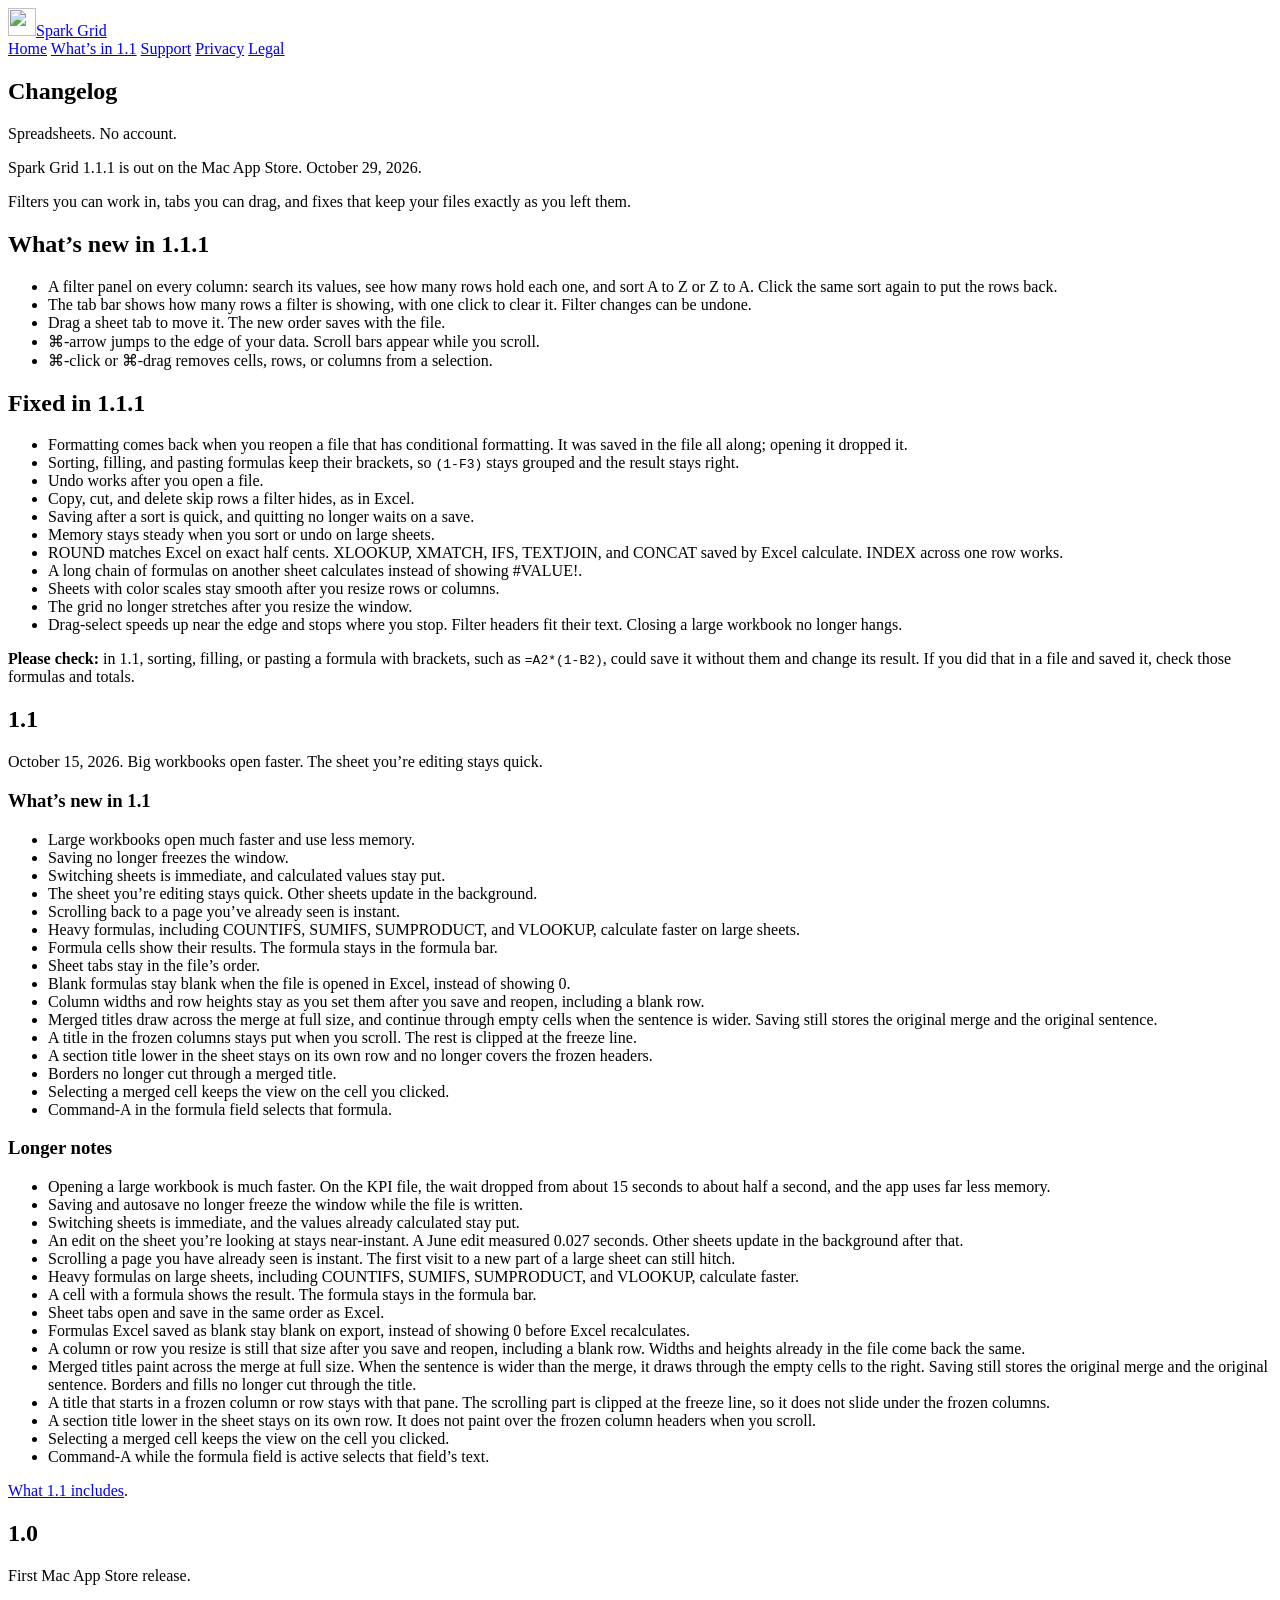
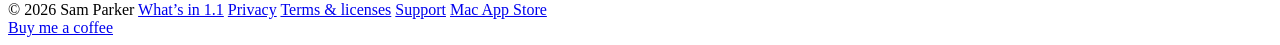
==== web/changelog/index.html @ bb3ff048 "Spark Grid source The app's source as of main at 388d6db in the earlier private repository (1.1.1 on" ====
<!DOCTYPE html>
<html lang="en">
<head>
  <meta charset="utf-8" />
  <meta name="viewport" content="width=device-width, initial-scale=1" />
  <title>Spark Grid changelog — 1.1.1 is out</title>
  <meta name="description" content="Spark Grid 1.1.1 is out on the Mac App Store. Spreadsheets. No account. Filters you can work in, tabs you can drag, and fixes that keep your files as you left them." />
  <link rel="canonical" href="https://sparkgridapp.com/changelog" />
  <meta property="og:title" content="Spark Grid changelog — 1.1.1 is out" />
  <meta property="og:description" content="Spark Grid 1.1.1 is out on the Mac App Store. Spreadsheets. No account. Filters you can work in, tabs you can drag, and fixes that keep your files as you left them." />
  <meta property="og:type" content="website" />
  <meta property="og:site_name" content="Spark Grid" />
  <meta property="og:locale" content="en_US" />
  <meta property="og:url" content="https://sparkgridapp.com/changelog" />
  <meta property="og:image" content="https://sparkgridapp.com/images/og.jpg" />
  <meta property="og:image:type" content="image/jpeg" />
  <meta property="og:image:width" content="1200" />
  <meta property="og:image:height" content="630" />
  <meta property="og:image:alt" content="Spark Grid on the Mac, showing a pipeline workbook." />
  <meta name="twitter:card" content="summary_large_image" />
  <meta name="twitter:title" content="Spark Grid changelog — 1.1.1 is out" />
  <meta name="twitter:description" content="Spark Grid 1.1.1 is out on the Mac App Store. Spreadsheets. No account. Filters you can work in, tabs you can drag, and fixes that keep your files as you left them." />
  <meta name="twitter:image" content="https://sparkgridapp.com/images/og.jpg" />
  <meta name="twitter:image:alt" content="Spark Grid on the Mac, showing a pipeline workbook." />
  <link rel="icon" type="image/png" href="/favicon.png" />
  <link rel="apple-touch-icon" href="/images/apple-touch-icon.png" />
  <link rel="preconnect" href="https://fonts.googleapis.com" />
  <link rel="preconnect" href="https://fonts.gstatic.com" crossorigin />
  <link href="https://fonts.googleapis.com/css2?family=Bricolage+Grotesque:opsz,wght@12..96,500;12..96,700&family=Figtree:wght@400;500;600&display=swap" rel="stylesheet" />
  <link rel="stylesheet" href="/styles.css" />
</head>
<body>
  <div class="atmosphere" aria-hidden="true"><div class="grid-plane"></div></div>
  <header class="top">
    <a class="mark" href="/"><img src="/images/logo.png" width="28" height="28" alt="" /><span>Spark Grid</span></a>
    <nav>
      <a href="/">Home</a>
      <a href="/launch">What’s in 1.1</a>
      <a href="/support">Support</a>
      <a href="/privacy">Privacy</a>
      <a href="/legal">Legal</a>
    </nav>
  </header>
  <article class="page">
    <h1>Changelog</h1>
    <p class="pitch">Spreadsheets. No account.</p>
    <p>Spark Grid 1.1.1 is out on the Mac App Store. October 29, 2026.</p>
    <p>Filters you can work in, tabs you can drag, and fixes that keep your files exactly as you left them.</p>

    <h2>What’s new in 1.1.1</h2>
    <ul>
      <li>A filter panel on every column: search its values, see how many rows hold each one, and sort A to Z or Z to A. Click the same sort again to put the rows back.</li>
      <li>The tab bar shows how many rows a filter is showing, with one click to clear it. Filter changes can be undone.</li>
      <li>Drag a sheet tab to move it. The new order saves with the file.</li>
      <li>⌘-arrow jumps to the edge of your data. Scroll bars appear while you scroll.</li>
      <li>⌘-click or ⌘-drag removes cells, rows, or columns from a selection.</li>
    </ul>

    <h2>Fixed in 1.1.1</h2>
    <ul>
      <li>Formatting comes back when you reopen a file that has conditional formatting. It was saved in the file all along; opening it dropped it.</li>
      <li>Sorting, filling, and pasting formulas keep their brackets, so <code>(1-F3)</code> stays grouped and the result stays right.</li>
      <li>Undo works after you open a file.</li>
      <li>Copy, cut, and delete skip rows a filter hides, as in Excel.</li>
      <li>Saving after a sort is quick, and quitting no longer waits on a save.</li>
      <li>Memory stays steady when you sort or undo on large sheets.</li>
      <li>ROUND matches Excel on exact half cents. XLOOKUP, XMATCH, IFS, TEXTJOIN, and CONCAT saved by Excel calculate. INDEX across one row works.</li>
      <li>A long chain of formulas on another sheet calculates instead of showing #VALUE!.</li>
      <li>Sheets with color scales stay smooth after you resize rows or columns.</li>
      <li>The grid no longer stretches after you resize the window.</li>
      <li>Drag-select speeds up near the edge and stops where you stop. Filter headers fit their text. Closing a large workbook no longer hangs.</li>
    </ul>
    <p><strong>Please check:</strong> in 1.1, sorting, filling, or pasting a formula with brackets, such as <code>=A2*(1-B2)</code>, could save it without them and change its result. If you did that in a file and saved it, check those formulas and totals.</p>

    <h2>1.1</h2>
    <p>October 15, 2026. Big workbooks open faster. The sheet you’re editing stays quick.</p>

    <h3>What’s new in 1.1</h3>
    <ul>
      <li>Large workbooks open much faster and use less memory.</li>
      <li>Saving no longer freezes the window.</li>
      <li>Switching sheets is immediate, and calculated values stay put.</li>
      <li>The sheet you’re editing stays quick. Other sheets update in the background.</li>
      <li>Scrolling back to a page you’ve already seen is instant.</li>
      <li>Heavy formulas, including COUNTIFS, SUMIFS, SUMPRODUCT, and VLOOKUP, calculate faster on large sheets.</li>
      <li>Formula cells show their results. The formula stays in the formula bar.</li>
      <li>Sheet tabs stay in the file’s order.</li>
      <li>Blank formulas stay blank when the file is opened in Excel, instead of showing 0.</li>
      <li>Column widths and row heights stay as you set them after you save and reopen, including a blank row.</li>
      <li>Merged titles draw across the merge at full size, and continue through empty cells when the sentence is wider. Saving still stores the original merge and the original sentence.</li>
      <li>A title in the frozen columns stays put when you scroll. The rest is clipped at the freeze line.</li>
      <li>A section title lower in the sheet stays on its own row and no longer covers the frozen headers.</li>
      <li>Borders no longer cut through a merged title.</li>
      <li>Selecting a merged cell keeps the view on the cell you clicked.</li>
      <li>Command-A in the formula field selects that formula.</li>
    </ul>

    <h3>Longer notes</h3>
    <ul>
      <li>Opening a large workbook is much faster. On the KPI file, the wait dropped from about 15 seconds to about half a second, and the app uses far less memory.</li>
      <li>Saving and autosave no longer freeze the window while the file is written.</li>
      <li>Switching sheets is immediate, and the values already calculated stay put.</li>
      <li>An edit on the sheet you’re looking at stays near-instant. A June edit measured 0.027 seconds. Other sheets update in the background after that.</li>
      <li>Scrolling a page you have already seen is instant. The first visit to a new part of a large sheet can still hitch.</li>
      <li>Heavy formulas on large sheets, including COUNTIFS, SUMIFS, SUMPRODUCT, and VLOOKUP, calculate faster.</li>
      <li>A cell with a formula shows the result. The formula stays in the formula bar.</li>
      <li>Sheet tabs open and save in the same order as Excel.</li>
      <li>Formulas Excel saved as blank stay blank on export, instead of showing 0 before Excel recalculates.</li>
      <li>A column or row you resize is still that size after you save and reopen, including a blank row. Widths and heights already in the file come back the same.</li>
      <li>Merged titles paint across the merge at full size. When the sentence is wider than the merge, it draws through the empty cells to the right. Saving still stores the original merge and the original sentence. Borders and fills no longer cut through the title.</li>
      <li>A title that starts in a frozen column or row stays with that pane. The scrolling part is clipped at the freeze line, so it does not slide under the frozen columns.</li>
      <li>A section title lower in the sheet stays on its own row. It does not paint over the frozen column headers when you scroll.</li>
      <li>Selecting a merged cell keeps the view on the cell you clicked.</li>
      <li>Command-A while the formula field is active selects that field’s text.</li>
    </ul>
    <p><a href="/launch">What 1.1 includes</a>.</p>

    <h2>1.0</h2>
    <p>First Mac App Store release.</p>
  </article>
  <footer>
    <div>
      <span>© 2026 Sam Parker</span>
      <a href="/launch">What’s in 1.1</a>
      <a href="/privacy">Privacy</a>
      <a href="/legal">Terms &amp; licenses</a>
      <a href="/support">Support</a>
      <a href="https://apps.apple.com/us/app/spark-grid/id6811196983?mt=12">Mac App Store</a>
    </div>
    <a class="coffee" href="https://buymeacoffee.com/sparkdev">Buy me a coffee</a>
  </footer>
</body>
</html>
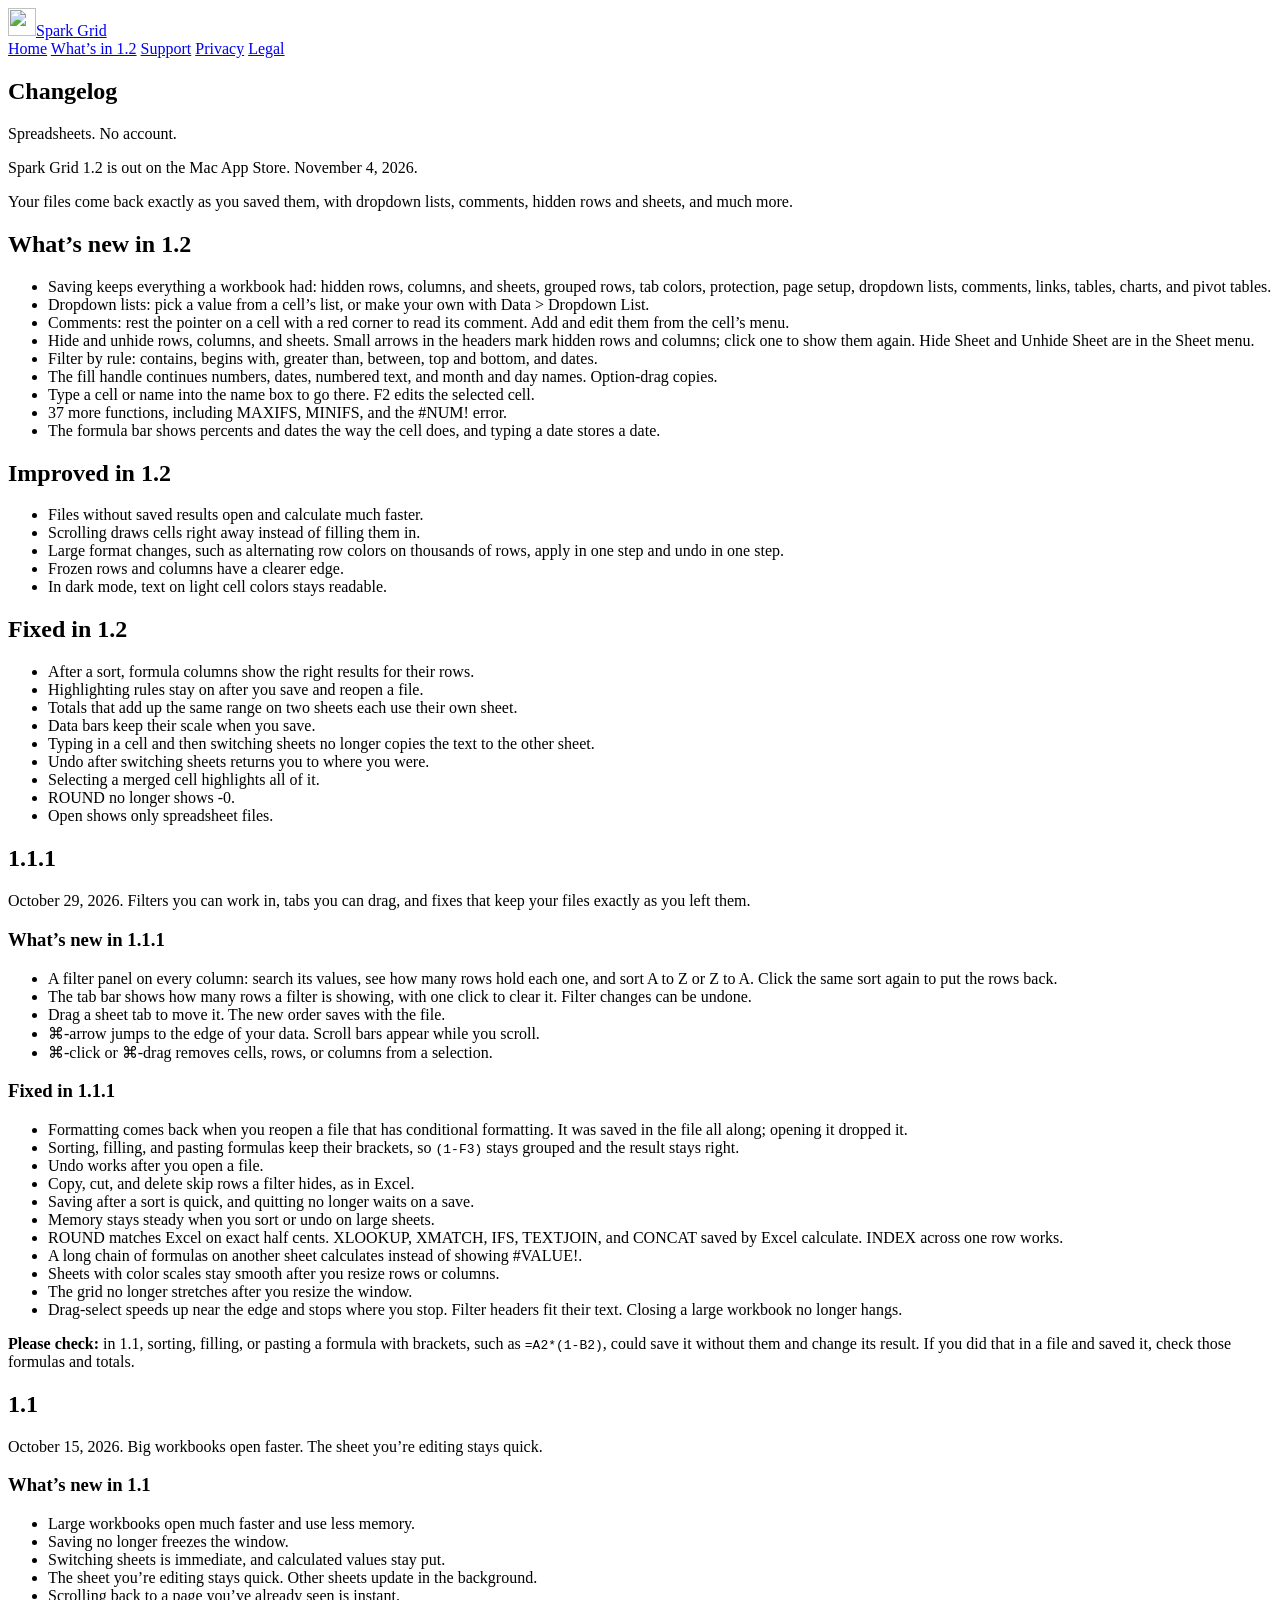
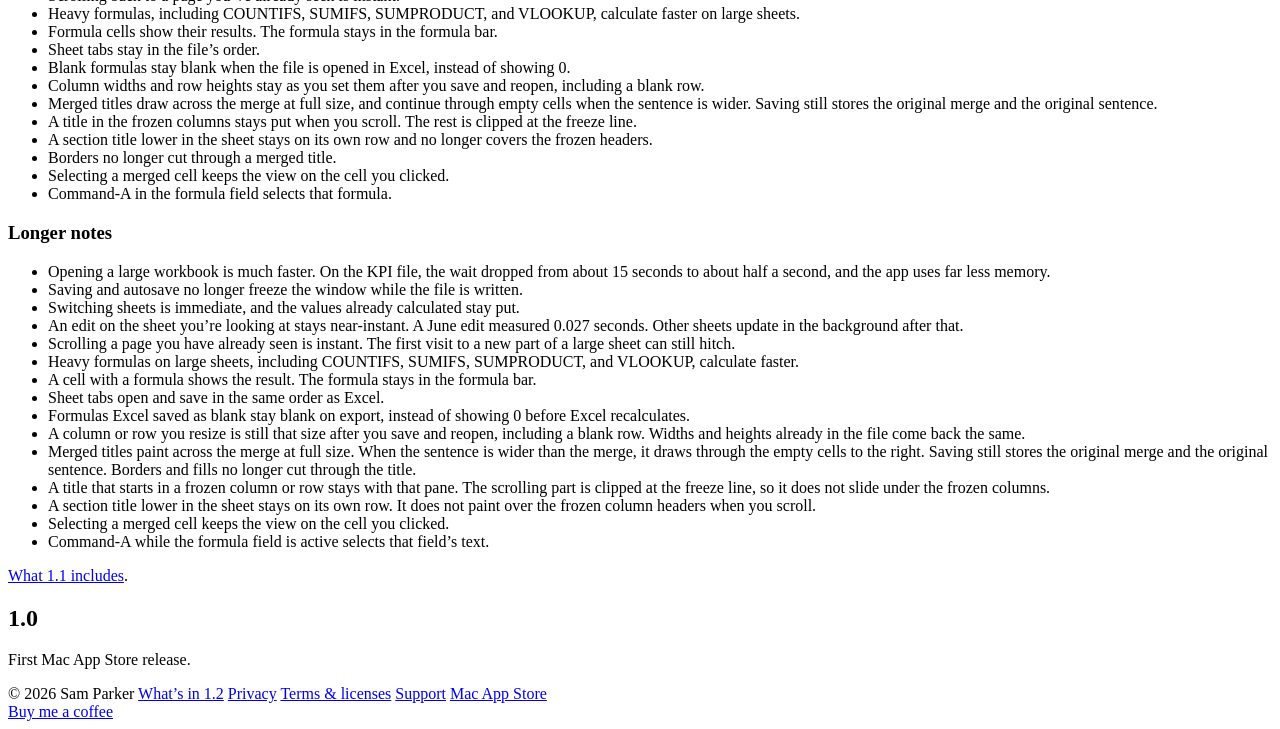
==== commit 1a762c7c: "Website: 1.2 is out (November 4, 2026) Changelog 1.2 entry, home page and press facts for 1.2, What " ====
--- a/web/changelog/index.html
+++ b/web/changelog/index.html
@@ -3,11 +3,11 @@
 <head>
   <meta charset="utf-8" />
   <meta name="viewport" content="width=device-width, initial-scale=1" />
-  <title>Spark Grid changelog — 1.1.1 is out</title>
-  <meta name="description" content="Spark Grid 1.1.1 is out on the Mac App Store. Spreadsheets. No account. Filters you can work in, tabs you can drag, and fixes that keep your files as you left them." />
+  <title>Spark Grid changelog — 1.2 is out</title>
+  <meta name="description" content="Spark Grid 1.2 is out on the Mac App Store. Your files come back exactly as you saved them, with dropdown lists, comments, and hidden rows and sheets." />
   <link rel="canonical" href="https://sparkgridapp.com/changelog" />
-  <meta property="og:title" content="Spark Grid changelog — 1.1.1 is out" />
-  <meta property="og:description" content="Spark Grid 1.1.1 is out on the Mac App Store. Spreadsheets. No account. Filters you can work in, tabs you can drag, and fixes that keep your files as you left them." />
+  <meta property="og:title" content="Spark Grid changelog — 1.2 is out" />
+  <meta property="og:description" content="Spark Grid 1.2 is out on the Mac App Store. Your files come back exactly as you saved them, with dropdown lists, comments, and hidden rows and sheets." />
   <meta property="og:type" content="website" />
   <meta property="og:site_name" content="Spark Grid" />
   <meta property="og:locale" content="en_US" />
@@ -18,8 +18,8 @@
   <meta property="og:image:height" content="630" />
   <meta property="og:image:alt" content="Spark Grid on the Mac, showing a pipeline workbook." />
   <meta name="twitter:card" content="summary_large_image" />
-  <meta name="twitter:title" content="Spark Grid changelog — 1.1.1 is out" />
-  <meta name="twitter:description" content="Spark Grid 1.1.1 is out on the Mac App Store. Spreadsheets. No account. Filters you can work in, tabs you can drag, and fixes that keep your files as you left them." />
+  <meta name="twitter:title" content="Spark Grid changelog — 1.2 is out" />
+  <meta name="twitter:description" content="Spark Grid 1.2 is out on the Mac App Store. Your files come back exactly as you saved them, with dropdown lists, comments, and hidden rows and sheets." />
   <meta name="twitter:image" content="https://sparkgridapp.com/images/og.jpg" />
   <meta name="twitter:image:alt" content="Spark Grid on the Mac, showing a pipeline workbook." />
   <link rel="icon" type="image/png" href="/favicon.png" />
@@ -35,7 +35,7 @@
     <a class="mark" href="/"><img src="/images/logo.png" width="28" height="28" alt="" /><span>Spark Grid</span></a>
     <nav>
       <a href="/">Home</a>
-      <a href="/launch">What’s in 1.1</a>
+      <a href="/changelog">What’s in 1.2</a>
       <a href="/support">Support</a>
       <a href="/privacy">Privacy</a>
       <a href="/legal">Legal</a>
@@ -44,10 +44,48 @@
   <article class="page">
     <h1>Changelog</h1>
     <p class="pitch">Spreadsheets. No account.</p>
-    <p>Spark Grid 1.1.1 is out on the Mac App Store. October 29, 2026.</p>
-    <p>Filters you can work in, tabs you can drag, and fixes that keep your files exactly as you left them.</p>
+    <p>Spark Grid 1.2 is out on the Mac App Store. November 4, 2026.</p>
+    <p>Your files come back exactly as you saved them, with dropdown lists, comments, hidden rows and sheets, and much more.</p>
 
-    <h2>What’s new in 1.1.1</h2>
+    <h2>What’s new in 1.2</h2>
+    <ul>
+      <li>Saving keeps everything a workbook had: hidden rows, columns, and sheets, grouped rows, tab colors, protection, page setup, dropdown lists, comments, links, tables, charts, and pivot tables.</li>
+      <li>Dropdown lists: pick a value from a cell’s list, or make your own with Data &gt; Dropdown List.</li>
+      <li>Comments: rest the pointer on a cell with a red corner to read its comment. Add and edit them from the cell’s menu.</li>
+      <li>Hide and unhide rows, columns, and sheets. Small arrows in the headers mark hidden rows and columns; click one to show them again. Hide Sheet and Unhide Sheet are in the Sheet menu.</li>
+      <li>Filter by rule: contains, begins with, greater than, between, top and bottom, and dates.</li>
+      <li>The fill handle continues numbers, dates, numbered text, and month and day names. Option-drag copies.</li>
+      <li>Type a cell or name into the name box to go there. F2 edits the selected cell.</li>
+      <li>37 more functions, including MAXIFS, MINIFS, and the #NUM! error.</li>
+      <li>The formula bar shows percents and dates the way the cell does, and typing a date stores a date.</li>
+    </ul>
+
+    <h2>Improved in 1.2</h2>
+    <ul>
+      <li>Files without saved results open and calculate much faster.</li>
+      <li>Scrolling draws cells right away instead of filling them in.</li>
+      <li>Large format changes, such as alternating row colors on thousands of rows, apply in one step and undo in one step.</li>
+      <li>Frozen rows and columns have a clearer edge.</li>
+      <li>In dark mode, text on light cell colors stays readable.</li>
+    </ul>
+
+    <h2>Fixed in 1.2</h2>
+    <ul>
+      <li>After a sort, formula columns show the right results for their rows.</li>
+      <li>Highlighting rules stay on after you save and reopen a file.</li>
+      <li>Totals that add up the same range on two sheets each use their own sheet.</li>
+      <li>Data bars keep their scale when you save.</li>
+      <li>Typing in a cell and then switching sheets no longer copies the text to the other sheet.</li>
+      <li>Undo after switching sheets returns you to where you were.</li>
+      <li>Selecting a merged cell highlights all of it.</li>
+      <li>ROUND no longer shows -0.</li>
+      <li>Open shows only spreadsheet files.</li>
+    </ul>
+
+    <h2>1.1.1</h2>
+    <p>October 29, 2026. Filters you can work in, tabs you can drag, and fixes that keep your files exactly as you left them.</p>
+
+    <h3>What’s new in 1.1.1</h3>
     <ul>
       <li>A filter panel on every column: search its values, see how many rows hold each one, and sort A to Z or Z to A. Click the same sort again to put the rows back.</li>
       <li>The tab bar shows how many rows a filter is showing, with one click to clear it. Filter changes can be undone.</li>
@@ -56,7 +94,7 @@
       <li>⌘-click or ⌘-drag removes cells, rows, or columns from a selection.</li>
     </ul>
 
-    <h2>Fixed in 1.1.1</h2>
+    <h3>Fixed in 1.1.1</h3>
     <ul>
       <li>Formatting comes back when you reopen a file that has conditional formatting. It was saved in the file all along; opening it dropped it.</li>
       <li>Sorting, filling, and pasting formulas keep their brackets, so <code>(1-F3)</code> stays grouped and the result stays right.</li>
@@ -121,7 +159,7 @@
   <footer>
     <div>
       <span>© 2026 Sam Parker</span>
-      <a href="/launch">What’s in 1.1</a>
+      <a href="/changelog">What’s in 1.2</a>
       <a href="/privacy">Privacy</a>
       <a href="/legal">Terms &amp; licenses</a>
       <a href="/support">Support</a>
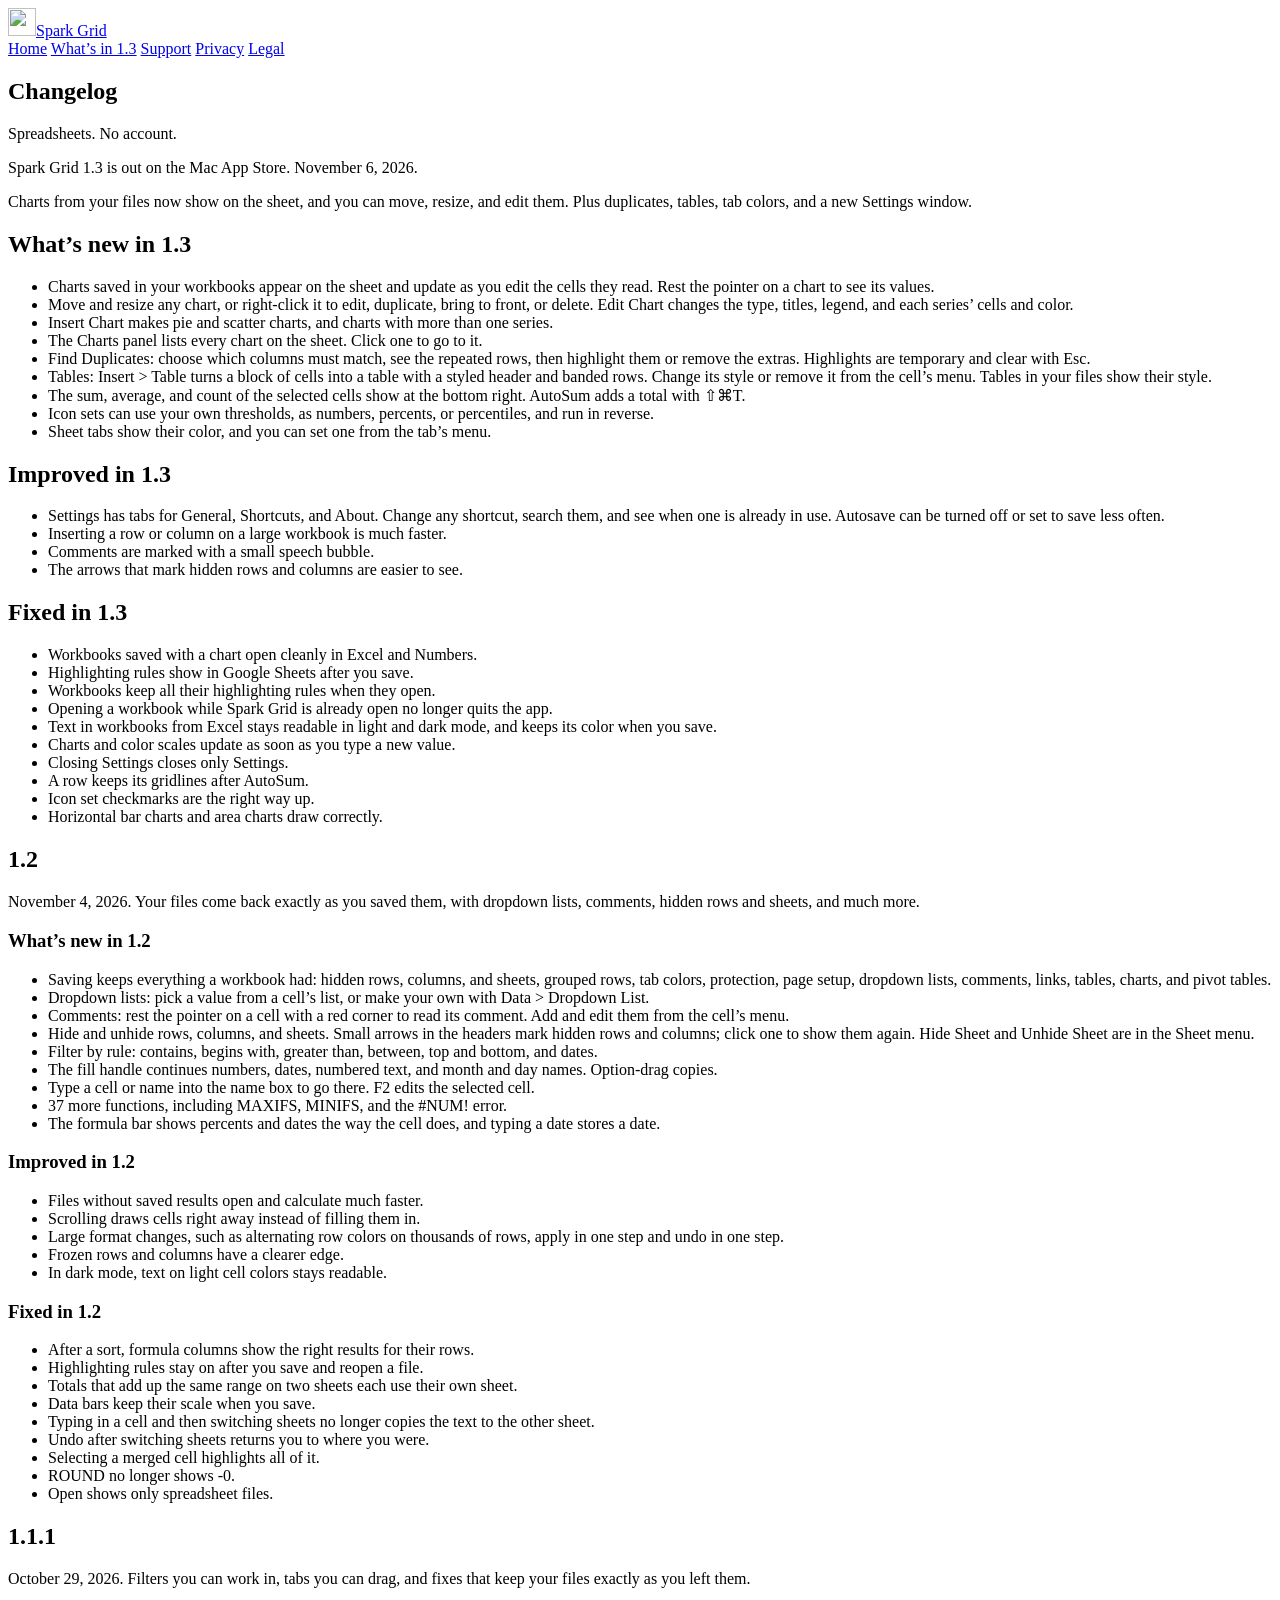
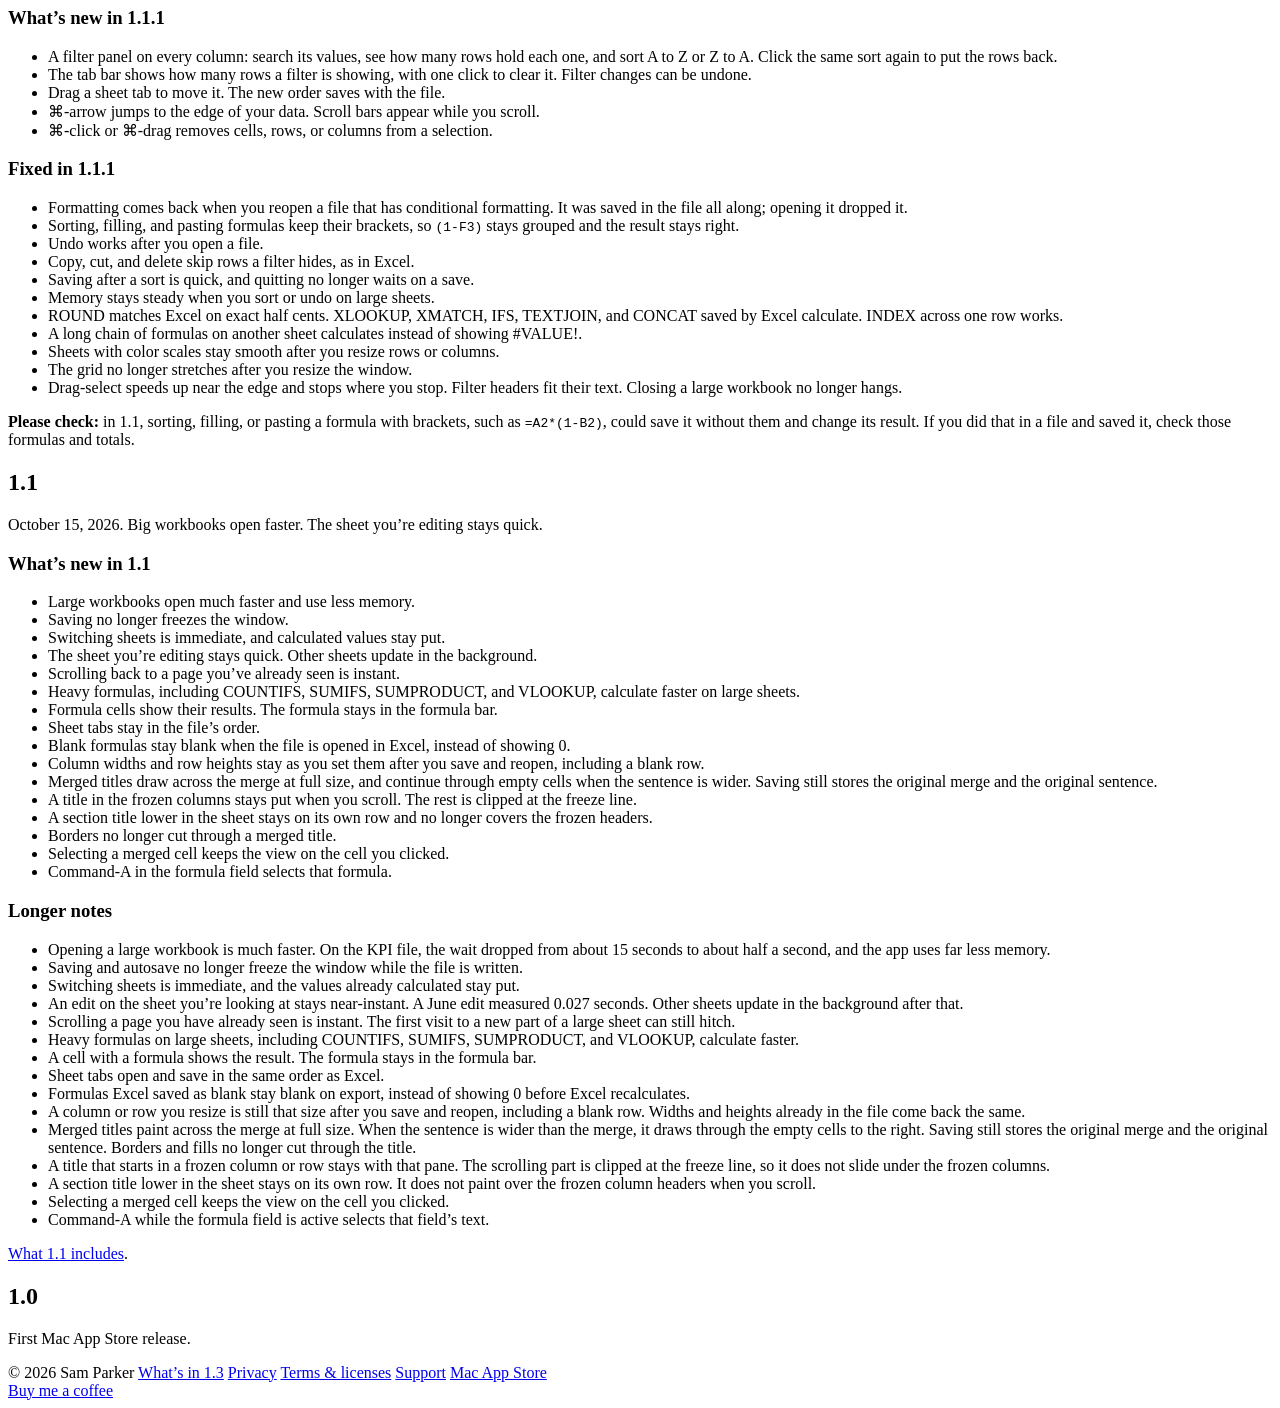
==== commit 6482ebdd: "Website: 1.3 is out (November 6, 2026) Changelog 1.3 entry, home page, press, What Works, Support, P" ====
--- a/web/changelog/index.html
+++ b/web/changelog/index.html
@@ -3,11 +3,11 @@
 <head>
   <meta charset="utf-8" />
   <meta name="viewport" content="width=device-width, initial-scale=1" />
-  <title>Spark Grid changelog — 1.2 is out</title>
-  <meta name="description" content="Spark Grid 1.2 is out on the Mac App Store. Your files come back exactly as you saved them, with dropdown lists, comments, and hidden rows and sheets." />
+  <title>Spark Grid changelog — 1.3 is out</title>
+  <meta name="description" content="Spark Grid 1.3 is out on the Mac App Store. Charts from your files right on the sheet, where you can move, resize, and edit them, plus Find Duplicates, tables, and tab colors." />
   <link rel="canonical" href="https://sparkgridapp.com/changelog" />
-  <meta property="og:title" content="Spark Grid changelog — 1.2 is out" />
-  <meta property="og:description" content="Spark Grid 1.2 is out on the Mac App Store. Your files come back exactly as you saved them, with dropdown lists, comments, and hidden rows and sheets." />
+  <meta property="og:title" content="Spark Grid changelog — 1.3 is out" />
+  <meta property="og:description" content="Spark Grid 1.3 is out on the Mac App Store. Charts from your files right on the sheet, where you can move, resize, and edit them, plus Find Duplicates, tables, and tab colors." />
   <meta property="og:type" content="website" />
   <meta property="og:site_name" content="Spark Grid" />
   <meta property="og:locale" content="en_US" />
@@ -18,8 +18,8 @@
   <meta property="og:image:height" content="630" />
   <meta property="og:image:alt" content="Spark Grid on the Mac, showing a pipeline workbook." />
   <meta name="twitter:card" content="summary_large_image" />
-  <meta name="twitter:title" content="Spark Grid changelog — 1.2 is out" />
-  <meta name="twitter:description" content="Spark Grid 1.2 is out on the Mac App Store. Your files come back exactly as you saved them, with dropdown lists, comments, and hidden rows and sheets." />
+  <meta name="twitter:title" content="Spark Grid changelog — 1.3 is out" />
+  <meta name="twitter:description" content="Spark Grid 1.3 is out on the Mac App Store. Charts from your files right on the sheet, where you can move, resize, and edit them, plus Find Duplicates, tables, and tab colors." />
   <meta name="twitter:image" content="https://sparkgridapp.com/images/og.jpg" />
   <meta name="twitter:image:alt" content="Spark Grid on the Mac, showing a pipeline workbook." />
   <link rel="icon" type="image/png" href="/favicon.png" />
@@ -35,7 +35,7 @@
     <a class="mark" href="/"><img src="/images/logo.png" width="28" height="28" alt="" /><span>Spark Grid</span></a>
     <nav>
       <a href="/">Home</a>
-      <a href="/changelog">What’s in 1.2</a>
+      <a href="/changelog">What’s in 1.3</a>
       <a href="/support">Support</a>
       <a href="/privacy">Privacy</a>
       <a href="/legal">Legal</a>
@@ -44,10 +44,48 @@
   <article class="page">
     <h1>Changelog</h1>
     <p class="pitch">Spreadsheets. No account.</p>
-    <p>Spark Grid 1.2 is out on the Mac App Store. November 4, 2026.</p>
-    <p>Your files come back exactly as you saved them, with dropdown lists, comments, hidden rows and sheets, and much more.</p>
-
-    <h2>What’s new in 1.2</h2>
+    <p>Spark Grid 1.3 is out on the Mac App Store. November 6, 2026.</p>
+    <p>Charts from your files now show on the sheet, and you can move, resize, and edit them. Plus duplicates, tables, tab colors, and a new Settings window.</p>
+
+    <h2>What’s new in 1.3</h2>
+    <ul>
+      <li>Charts saved in your workbooks appear on the sheet and update as you edit the cells they read. Rest the pointer on a chart to see its values.</li>
+      <li>Move and resize any chart, or right-click it to edit, duplicate, bring to front, or delete. Edit Chart changes the type, titles, legend, and each series’ cells and color.</li>
+      <li>Insert Chart makes pie and scatter charts, and charts with more than one series.</li>
+      <li>The Charts panel lists every chart on the sheet. Click one to go to it.</li>
+      <li>Find Duplicates: choose which columns must match, see the repeated rows, then highlight them or remove the extras. Highlights are temporary and clear with Esc.</li>
+      <li>Tables: Insert &gt; Table turns a block of cells into a table with a styled header and banded rows. Change its style or remove it from the cell’s menu. Tables in your files show their style.</li>
+      <li>The sum, average, and count of the selected cells show at the bottom right. AutoSum adds a total with ⇧⌘T.</li>
+      <li>Icon sets can use your own thresholds, as numbers, percents, or percentiles, and run in reverse.</li>
+      <li>Sheet tabs show their color, and you can set one from the tab’s menu.</li>
+    </ul>
+
+    <h2>Improved in 1.3</h2>
+    <ul>
+      <li>Settings has tabs for General, Shortcuts, and About. Change any shortcut, search them, and see when one is already in use. Autosave can be turned off or set to save less often.</li>
+      <li>Inserting a row or column on a large workbook is much faster.</li>
+      <li>Comments are marked with a small speech bubble.</li>
+      <li>The arrows that mark hidden rows and columns are easier to see.</li>
+    </ul>
+
+    <h2>Fixed in 1.3</h2>
+    <ul>
+      <li>Workbooks saved with a chart open cleanly in Excel and Numbers.</li>
+      <li>Highlighting rules show in Google Sheets after you save.</li>
+      <li>Workbooks keep all their highlighting rules when they open.</li>
+      <li>Opening a workbook while Spark Grid is already open no longer quits the app.</li>
+      <li>Text in workbooks from Excel stays readable in light and dark mode, and keeps its color when you save.</li>
+      <li>Charts and color scales update as soon as you type a new value.</li>
+      <li>Closing Settings closes only Settings.</li>
+      <li>A row keeps its gridlines after AutoSum.</li>
+      <li>Icon set checkmarks are the right way up.</li>
+      <li>Horizontal bar charts and area charts draw correctly.</li>
+    </ul>
+
+    <h2>1.2</h2>
+    <p>November 4, 2026. Your files come back exactly as you saved them, with dropdown lists, comments, hidden rows and sheets, and much more.</p>
+
+    <h3>What’s new in 1.2</h3>
     <ul>
       <li>Saving keeps everything a workbook had: hidden rows, columns, and sheets, grouped rows, tab colors, protection, page setup, dropdown lists, comments, links, tables, charts, and pivot tables.</li>
       <li>Dropdown lists: pick a value from a cell’s list, or make your own with Data &gt; Dropdown List.</li>
@@ -60,7 +98,7 @@
       <li>The formula bar shows percents and dates the way the cell does, and typing a date stores a date.</li>
     </ul>
 
-    <h2>Improved in 1.2</h2>
+    <h3>Improved in 1.2</h3>
     <ul>
       <li>Files without saved results open and calculate much faster.</li>
       <li>Scrolling draws cells right away instead of filling them in.</li>
@@ -69,7 +107,7 @@
       <li>In dark mode, text on light cell colors stays readable.</li>
     </ul>
 
-    <h2>Fixed in 1.2</h2>
+    <h3>Fixed in 1.2</h3>
     <ul>
       <li>After a sort, formula columns show the right results for their rows.</li>
       <li>Highlighting rules stay on after you save and reopen a file.</li>
@@ -159,7 +197,7 @@
   <footer>
     <div>
       <span>© 2026 Sam Parker</span>
-      <a href="/changelog">What’s in 1.2</a>
+      <a href="/changelog">What’s in 1.3</a>
       <a href="/privacy">Privacy</a>
       <a href="/legal">Terms &amp; licenses</a>
       <a href="/support">Support</a>
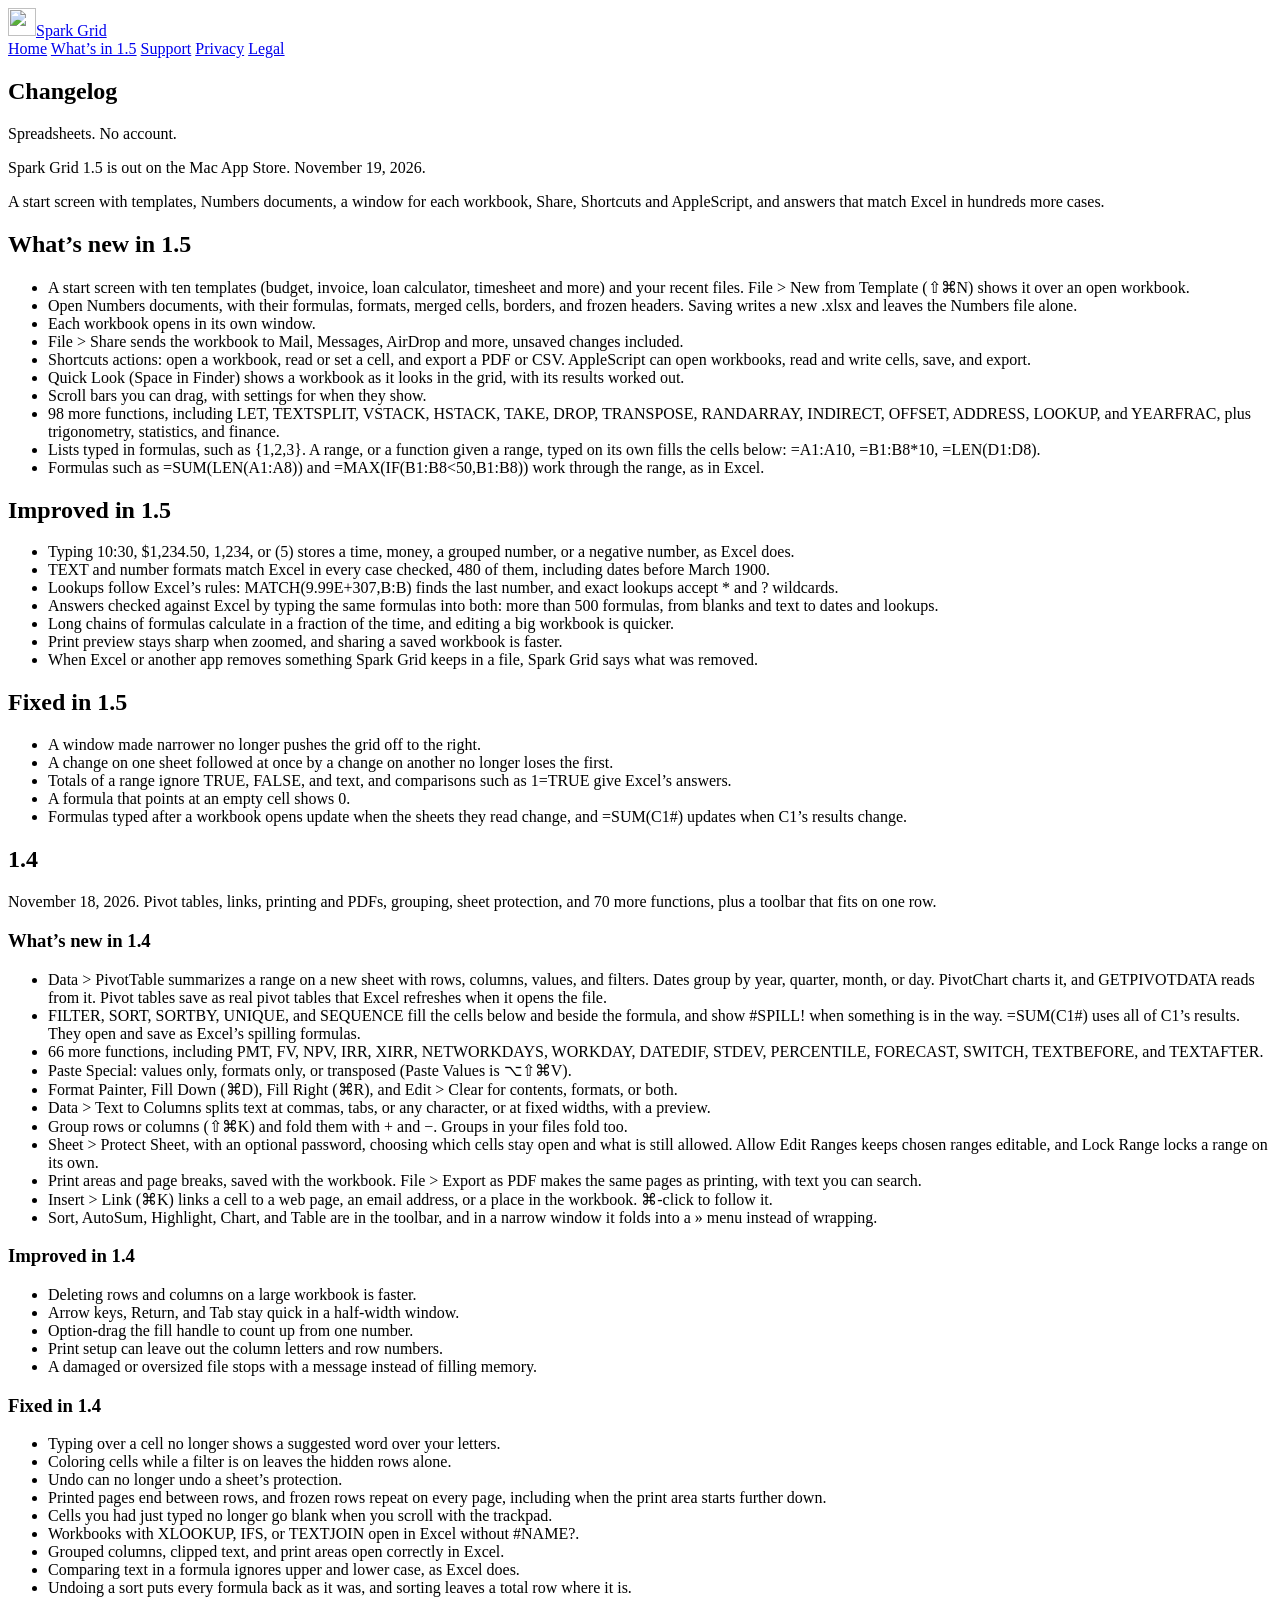
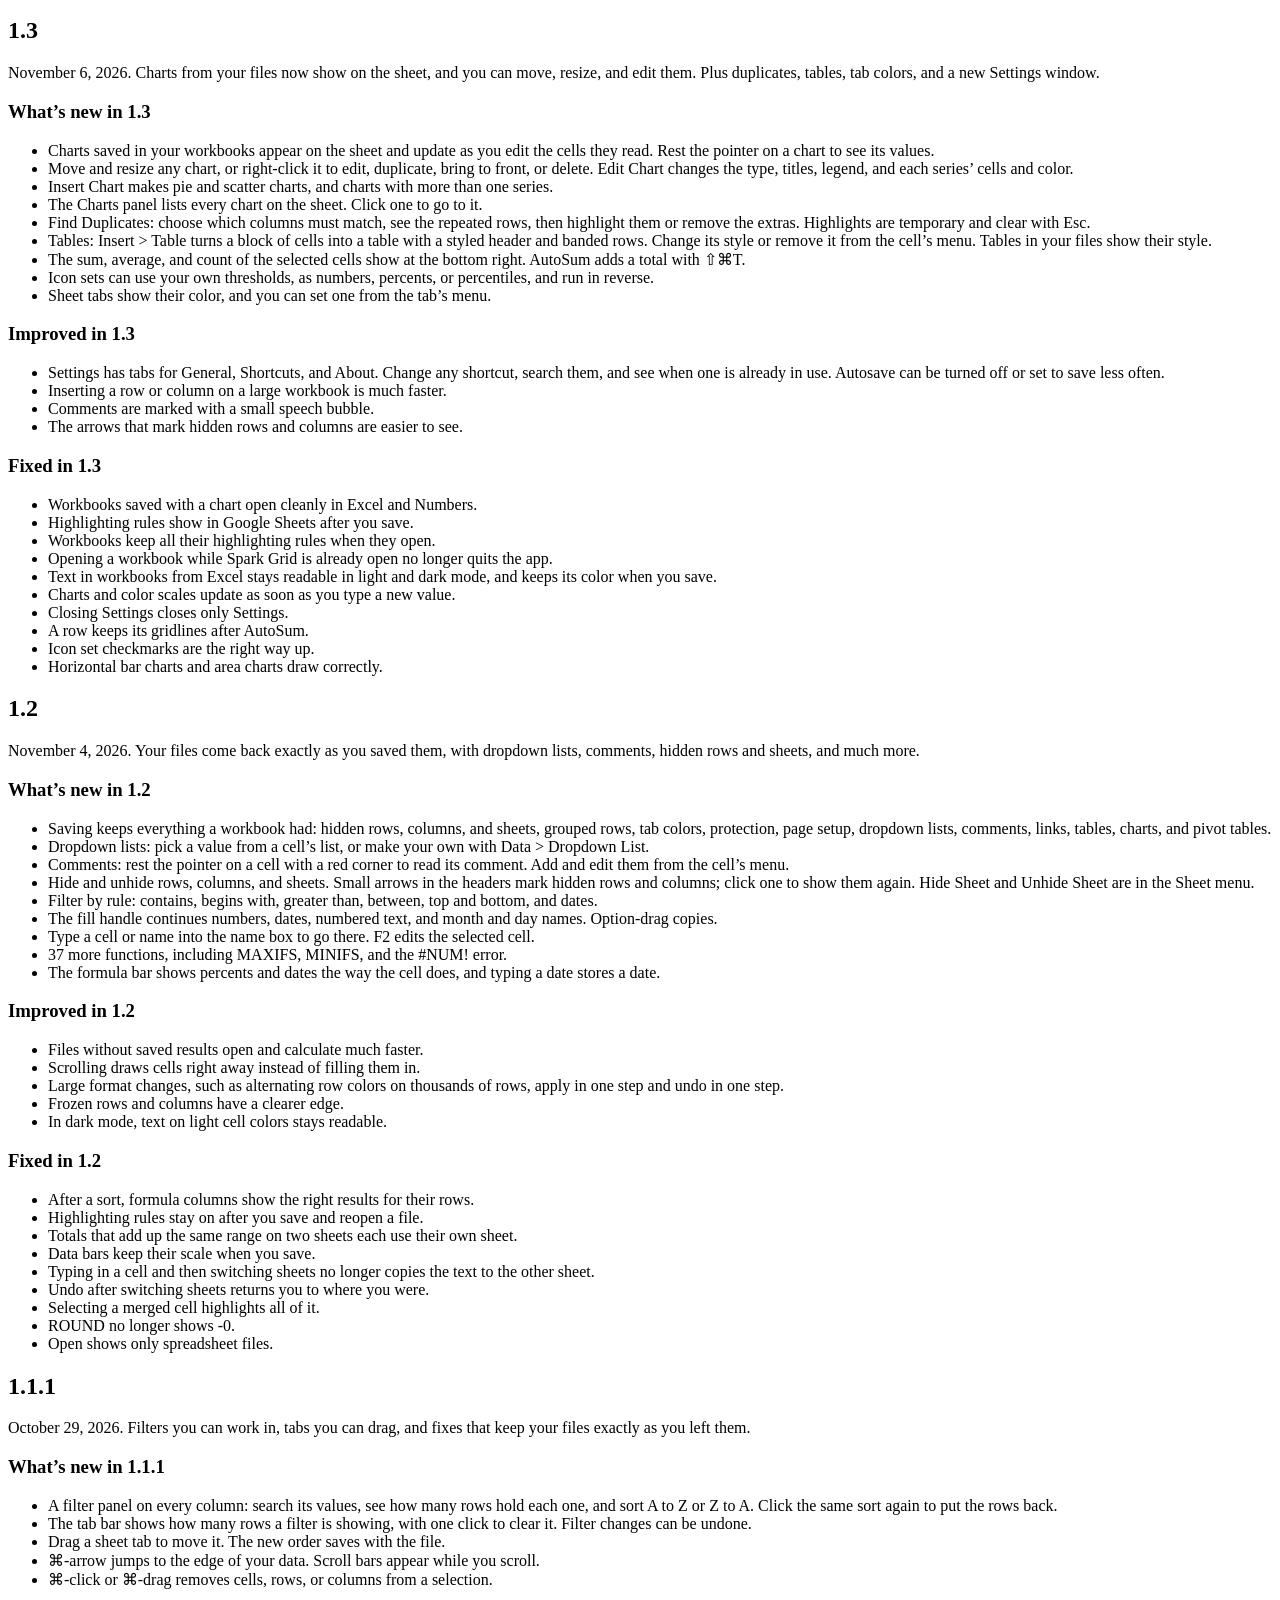
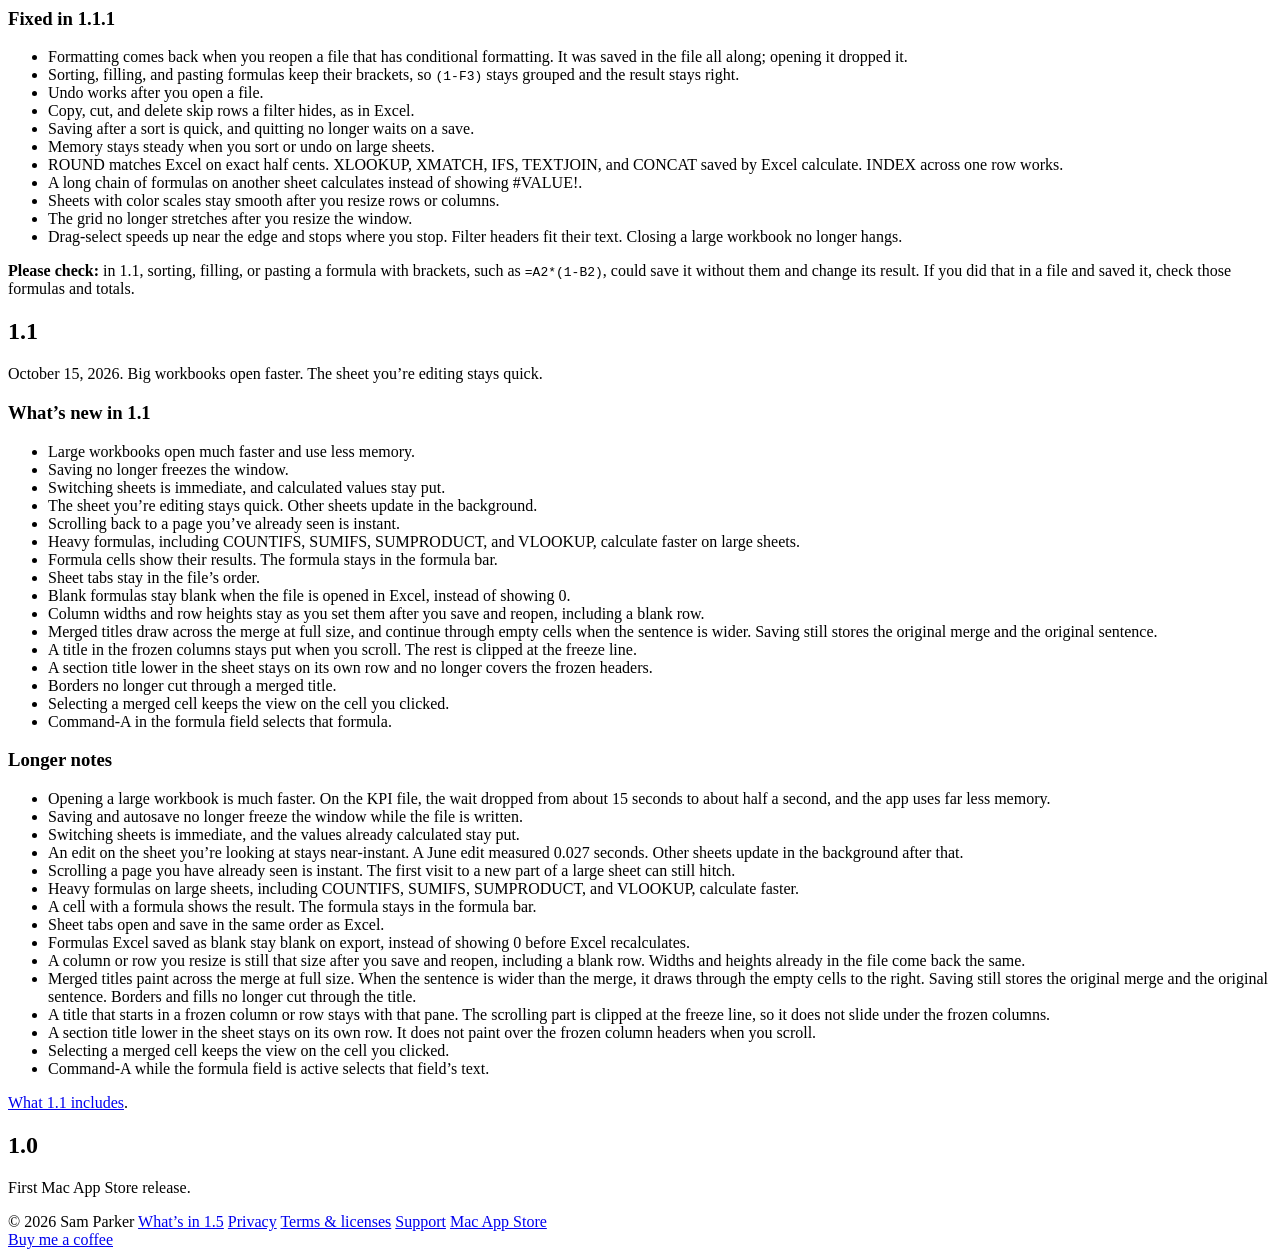
==== commit 31cc30dd: "Spark Grid 1.5 and 1.6 Brings the public repo up to the 1.6 release (November 23, 2026): the rest of" ====
--- a/web/changelog/index.html
+++ b/web/changelog/index.html
@@ -3,11 +3,11 @@
 <head>
   <meta charset="utf-8" />
   <meta name="viewport" content="width=device-width, initial-scale=1" />
-  <title>Spark Grid changelog — 1.3 is out</title>
-  <meta name="description" content="Spark Grid 1.3 is out on the Mac App Store. Charts from your files right on the sheet, where you can move, resize, and edit them, plus Find Duplicates, tables, and tab colors." />
+  <title>Spark Grid changelog — 1.5 is out</title>
+  <meta name="description" content="Spark Grid 1.5 is out on the Mac App Store. A start screen with templates, Numbers documents, a window for each workbook, Share, Shortcuts and AppleScript." />
   <link rel="canonical" href="https://sparkgridapp.com/changelog" />
-  <meta property="og:title" content="Spark Grid changelog — 1.3 is out" />
-  <meta property="og:description" content="Spark Grid 1.3 is out on the Mac App Store. Charts from your files right on the sheet, where you can move, resize, and edit them, plus Find Duplicates, tables, and tab colors." />
+  <meta property="og:title" content="Spark Grid changelog — 1.5 is out" />
+  <meta property="og:description" content="Spark Grid 1.5 is out on the Mac App Store. A start screen with templates, Numbers documents, a window for each workbook, Share, Shortcuts and AppleScript." />
   <meta property="og:type" content="website" />
   <meta property="og:site_name" content="Spark Grid" />
   <meta property="og:locale" content="en_US" />
@@ -18,8 +18,8 @@
   <meta property="og:image:height" content="630" />
   <meta property="og:image:alt" content="Spark Grid on the Mac, showing a pipeline workbook." />
   <meta name="twitter:card" content="summary_large_image" />
-  <meta name="twitter:title" content="Spark Grid changelog — 1.3 is out" />
-  <meta name="twitter:description" content="Spark Grid 1.3 is out on the Mac App Store. Charts from your files right on the sheet, where you can move, resize, and edit them, plus Find Duplicates, tables, and tab colors." />
+  <meta name="twitter:title" content="Spark Grid changelog — 1.5 is out" />
+  <meta name="twitter:description" content="Spark Grid 1.5 is out on the Mac App Store. A start screen with templates, Numbers documents, a window for each workbook, Share, Shortcuts and AppleScript." />
   <meta name="twitter:image" content="https://sparkgridapp.com/images/og.jpg" />
   <meta name="twitter:image:alt" content="Spark Grid on the Mac, showing a pipeline workbook." />
   <link rel="icon" type="image/png" href="/favicon.png" />
@@ -35,7 +35,7 @@
     <a class="mark" href="/"><img src="/images/logo.png" width="28" height="28" alt="" /><span>Spark Grid</span></a>
     <nav>
       <a href="/">Home</a>
-      <a href="/changelog">What’s in 1.3</a>
+      <a href="/changelog">What’s in 1.5</a>
       <a href="/support">Support</a>
       <a href="/privacy">Privacy</a>
       <a href="/legal">Legal</a>
@@ -44,10 +44,87 @@
   <article class="page">
     <h1>Changelog</h1>
     <p class="pitch">Spreadsheets. No account.</p>
-    <p>Spark Grid 1.3 is out on the Mac App Store. November 6, 2026.</p>
-    <p>Charts from your files now show on the sheet, and you can move, resize, and edit them. Plus duplicates, tables, tab colors, and a new Settings window.</p>
-
-    <h2>What’s new in 1.3</h2>
+    <p>Spark Grid 1.5 is out on the Mac App Store. November 19, 2026.</p>
+    <p>A start screen with templates, Numbers documents, a window for each workbook, Share, Shortcuts and AppleScript, and answers that match Excel in hundreds more cases.</p>
+
+    <h2>What’s new in 1.5</h2>
+    <ul>
+      <li>A start screen with ten templates (budget, invoice, loan calculator, timesheet and more) and your recent files. File &gt; New from Template (⇧⌘N) shows it over an open workbook.</li>
+      <li>Open Numbers documents, with their formulas, formats, merged cells, borders, and frozen headers. Saving writes a new .xlsx and leaves the Numbers file alone.</li>
+      <li>Each workbook opens in its own window.</li>
+      <li>File &gt; Share sends the workbook to Mail, Messages, AirDrop and more, unsaved changes included.</li>
+      <li>Shortcuts actions: open a workbook, read or set a cell, and export a PDF or CSV. AppleScript can open workbooks, read and write cells, save, and export.</li>
+      <li>Quick Look (Space in Finder) shows a workbook as it looks in the grid, with its results worked out.</li>
+      <li>Scroll bars you can drag, with settings for when they show.</li>
+      <li>98 more functions, including LET, TEXTSPLIT, VSTACK, HSTACK, TAKE, DROP, TRANSPOSE, RANDARRAY, INDIRECT, OFFSET, ADDRESS, LOOKUP, and YEARFRAC, plus trigonometry, statistics, and finance.</li>
+      <li>Lists typed in formulas, such as {1,2,3}. A range, or a function given a range, typed on its own fills the cells below: =A1:A10, =B1:B8*10, =LEN(D1:D8).</li>
+      <li>Formulas such as =SUM(LEN(A1:A8)) and =MAX(IF(B1:B8&lt;50,B1:B8)) work through the range, as in Excel.</li>
+    </ul>
+
+    <h2>Improved in 1.5</h2>
+    <ul>
+      <li>Typing 10:30, $1,234.50, 1,234, or (5) stores a time, money, a grouped number, or a negative number, as Excel does.</li>
+      <li>TEXT and number formats match Excel in every case checked, 480 of them, including dates before March 1900.</li>
+      <li>Lookups follow Excel’s rules: MATCH(9.99E+307,B:B) finds the last number, and exact lookups accept * and ? wildcards.</li>
+      <li>Answers checked against Excel by typing the same formulas into both: more than 500 formulas, from blanks and text to dates and lookups.</li>
+      <li>Long chains of formulas calculate in a fraction of the time, and editing a big workbook is quicker.</li>
+      <li>Print preview stays sharp when zoomed, and sharing a saved workbook is faster.</li>
+      <li>When Excel or another app removes something Spark Grid keeps in a file, Spark Grid says what was removed.</li>
+    </ul>
+
+    <h2>Fixed in 1.5</h2>
+    <ul>
+      <li>A window made narrower no longer pushes the grid off to the right.</li>
+      <li>A change on one sheet followed at once by a change on another no longer loses the first.</li>
+      <li>Totals of a range ignore TRUE, FALSE, and text, and comparisons such as 1=TRUE give Excel’s answers.</li>
+      <li>A formula that points at an empty cell shows 0.</li>
+      <li>Formulas typed after a workbook opens update when the sheets they read change, and =SUM(C1#) updates when C1’s results change.</li>
+    </ul>
+
+    <h2>1.4</h2>
+    <p>November 18, 2026. Pivot tables, links, printing and PDFs, grouping, sheet protection, and 70 more functions, plus a toolbar that fits on one row.</p>
+
+    <h3>What’s new in 1.4</h3>
+    <ul>
+      <li>Data &gt; PivotTable summarizes a range on a new sheet with rows, columns, values, and filters. Dates group by year, quarter, month, or day. PivotChart charts it, and GETPIVOTDATA reads from it. Pivot tables save as real pivot tables that Excel refreshes when it opens the file.</li>
+      <li>FILTER, SORT, SORTBY, UNIQUE, and SEQUENCE fill the cells below and beside the formula, and show #SPILL! when something is in the way. =SUM(C1#) uses all of C1’s results. They open and save as Excel’s spilling formulas.</li>
+      <li>66 more functions, including PMT, FV, NPV, IRR, XIRR, NETWORKDAYS, WORKDAY, DATEDIF, STDEV, PERCENTILE, FORECAST, SWITCH, TEXTBEFORE, and TEXTAFTER.</li>
+      <li>Paste Special: values only, formats only, or transposed (Paste Values is ⌥⇧⌘V).</li>
+      <li>Format Painter, Fill Down (⌘D), Fill Right (⌘R), and Edit &gt; Clear for contents, formats, or both.</li>
+      <li>Data &gt; Text to Columns splits text at commas, tabs, or any character, or at fixed widths, with a preview.</li>
+      <li>Group rows or columns (⇧⌘K) and fold them with + and −. Groups in your files fold too.</li>
+      <li>Sheet &gt; Protect Sheet, with an optional password, choosing which cells stay open and what is still allowed. Allow Edit Ranges keeps chosen ranges editable, and Lock Range locks a range on its own.</li>
+      <li>Print areas and page breaks, saved with the workbook. File &gt; Export as PDF makes the same pages as printing, with text you can search.</li>
+      <li>Insert &gt; Link (⌘K) links a cell to a web page, an email address, or a place in the workbook. ⌘-click to follow it.</li>
+      <li>Sort, AutoSum, Highlight, Chart, and Table are in the toolbar, and in a narrow window it folds into a » menu instead of wrapping.</li>
+    </ul>
+
+    <h3>Improved in 1.4</h3>
+    <ul>
+      <li>Deleting rows and columns on a large workbook is faster.</li>
+      <li>Arrow keys, Return, and Tab stay quick in a half-width window.</li>
+      <li>Option-drag the fill handle to count up from one number.</li>
+      <li>Print setup can leave out the column letters and row numbers.</li>
+      <li>A damaged or oversized file stops with a message instead of filling memory.</li>
+    </ul>
+
+    <h3>Fixed in 1.4</h3>
+    <ul>
+      <li>Typing over a cell no longer shows a suggested word over your letters.</li>
+      <li>Coloring cells while a filter is on leaves the hidden rows alone.</li>
+      <li>Undo can no longer undo a sheet’s protection.</li>
+      <li>Printed pages end between rows, and frozen rows repeat on every page, including when the print area starts further down.</li>
+      <li>Cells you had just typed no longer go blank when you scroll with the trackpad.</li>
+      <li>Workbooks with XLOOKUP, IFS, or TEXTJOIN open in Excel without #NAME?.</li>
+      <li>Grouped columns, clipped text, and print areas open correctly in Excel.</li>
+      <li>Comparing text in a formula ignores upper and lower case, as Excel does.</li>
+      <li>Undoing a sort puts every formula back as it was, and sorting leaves a total row where it is.</li>
+    </ul>
+
+    <h2>1.3</h2>
+    <p>November 6, 2026. Charts from your files now show on the sheet, and you can move, resize, and edit them. Plus duplicates, tables, tab colors, and a new Settings window.</p>
+
+    <h3>What’s new in 1.3</h3>
     <ul>
       <li>Charts saved in your workbooks appear on the sheet and update as you edit the cells they read. Rest the pointer on a chart to see its values.</li>
       <li>Move and resize any chart, or right-click it to edit, duplicate, bring to front, or delete. Edit Chart changes the type, titles, legend, and each series’ cells and color.</li>
@@ -60,7 +137,7 @@
       <li>Sheet tabs show their color, and you can set one from the tab’s menu.</li>
     </ul>
 
-    <h2>Improved in 1.3</h2>
+    <h3>Improved in 1.3</h3>
     <ul>
       <li>Settings has tabs for General, Shortcuts, and About. Change any shortcut, search them, and see when one is already in use. Autosave can be turned off or set to save less often.</li>
       <li>Inserting a row or column on a large workbook is much faster.</li>
@@ -68,7 +145,7 @@
       <li>The arrows that mark hidden rows and columns are easier to see.</li>
     </ul>
 
-    <h2>Fixed in 1.3</h2>
+    <h3>Fixed in 1.3</h3>
     <ul>
       <li>Workbooks saved with a chart open cleanly in Excel and Numbers.</li>
       <li>Highlighting rules show in Google Sheets after you save.</li>
@@ -197,7 +274,7 @@
   <footer>
     <div>
       <span>© 2026 Sam Parker</span>
-      <a href="/changelog">What’s in 1.3</a>
+      <a href="/changelog">What’s in 1.5</a>
       <a href="/privacy">Privacy</a>
       <a href="/legal">Terms &amp; licenses</a>
       <a href="/support">Support</a>
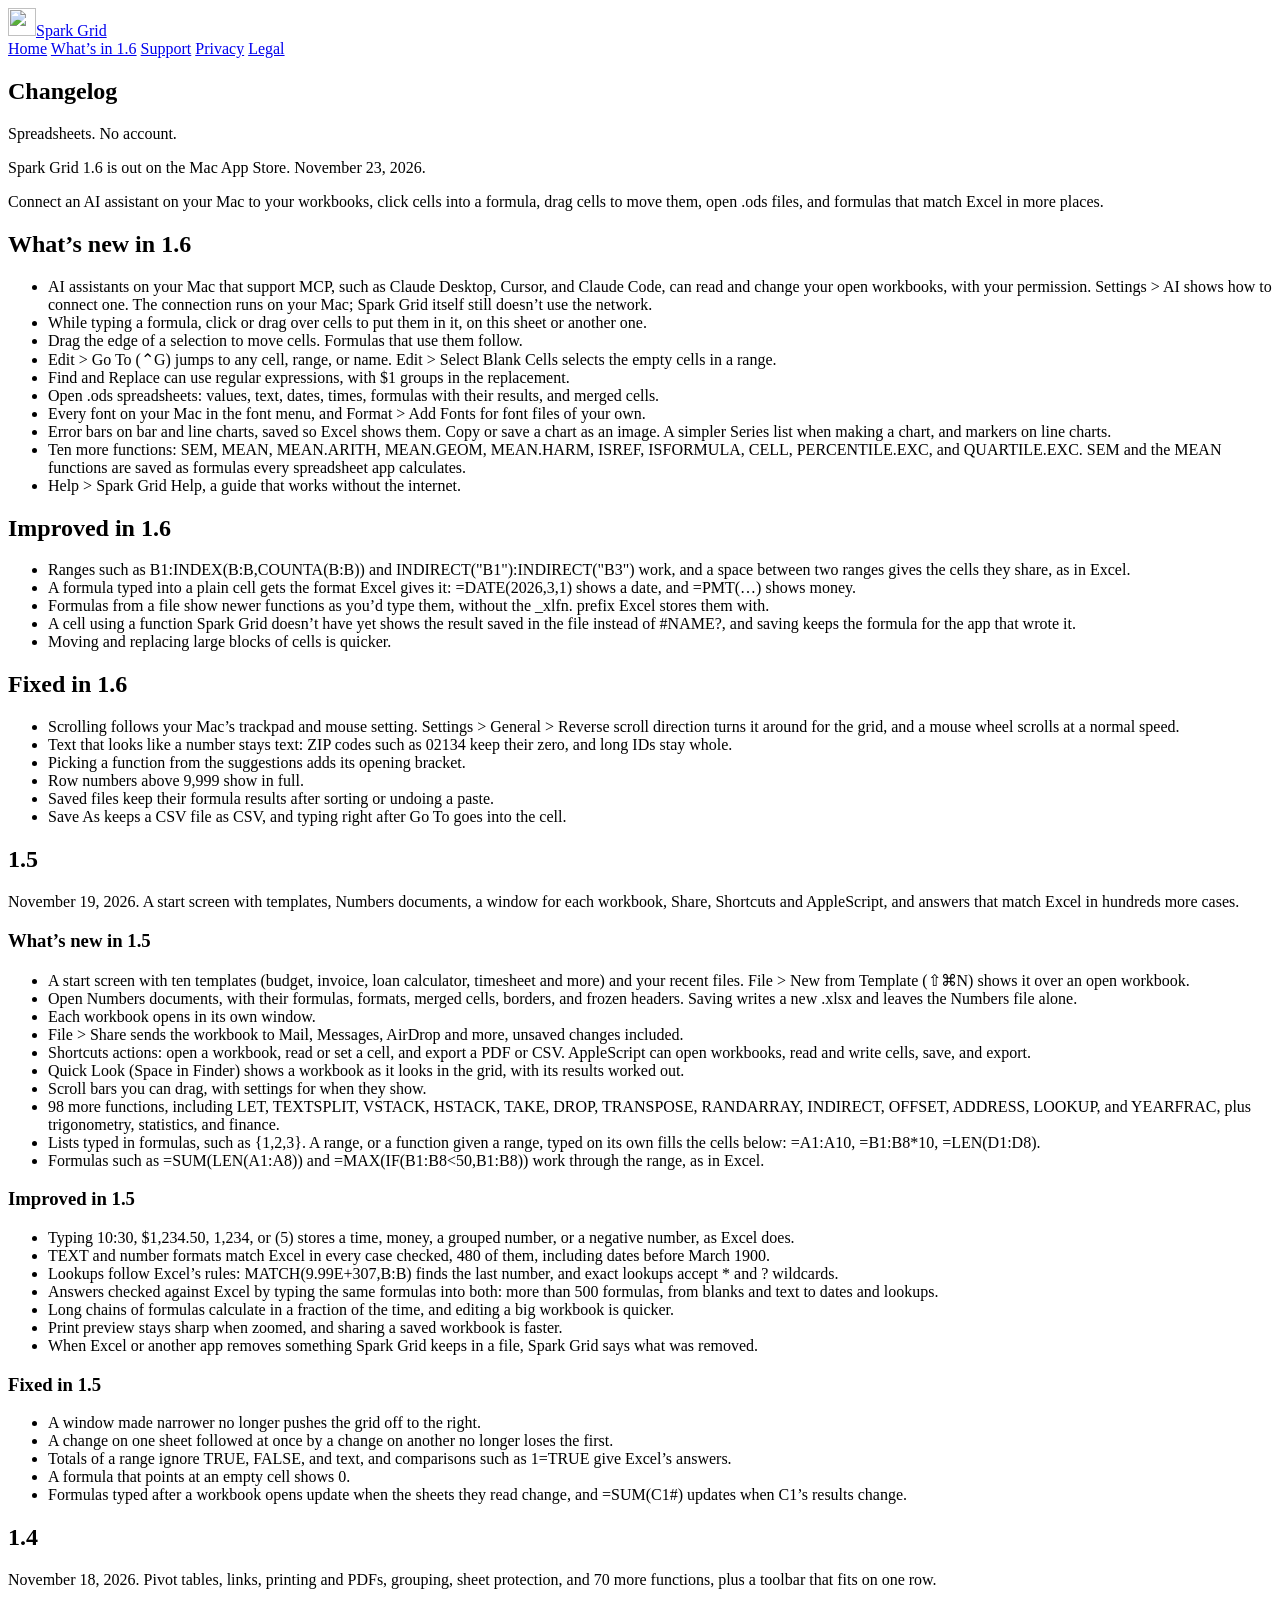
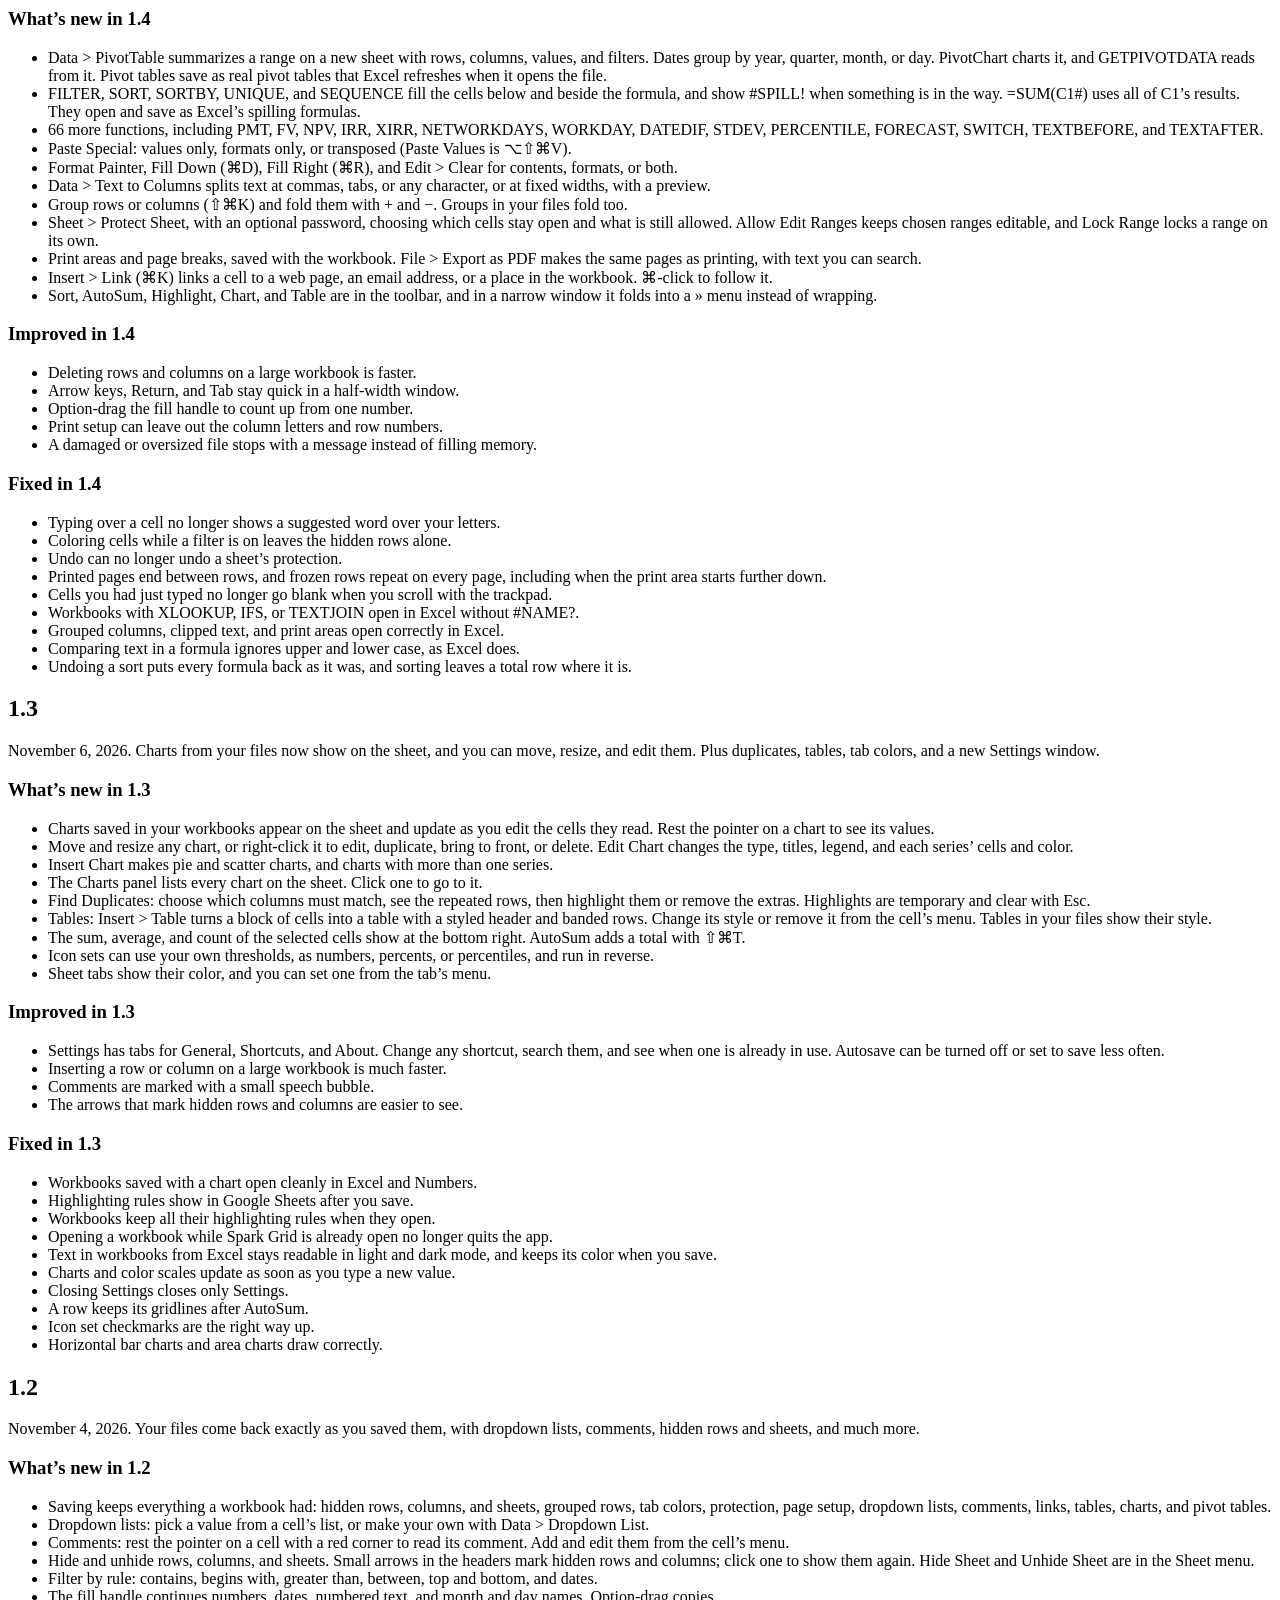
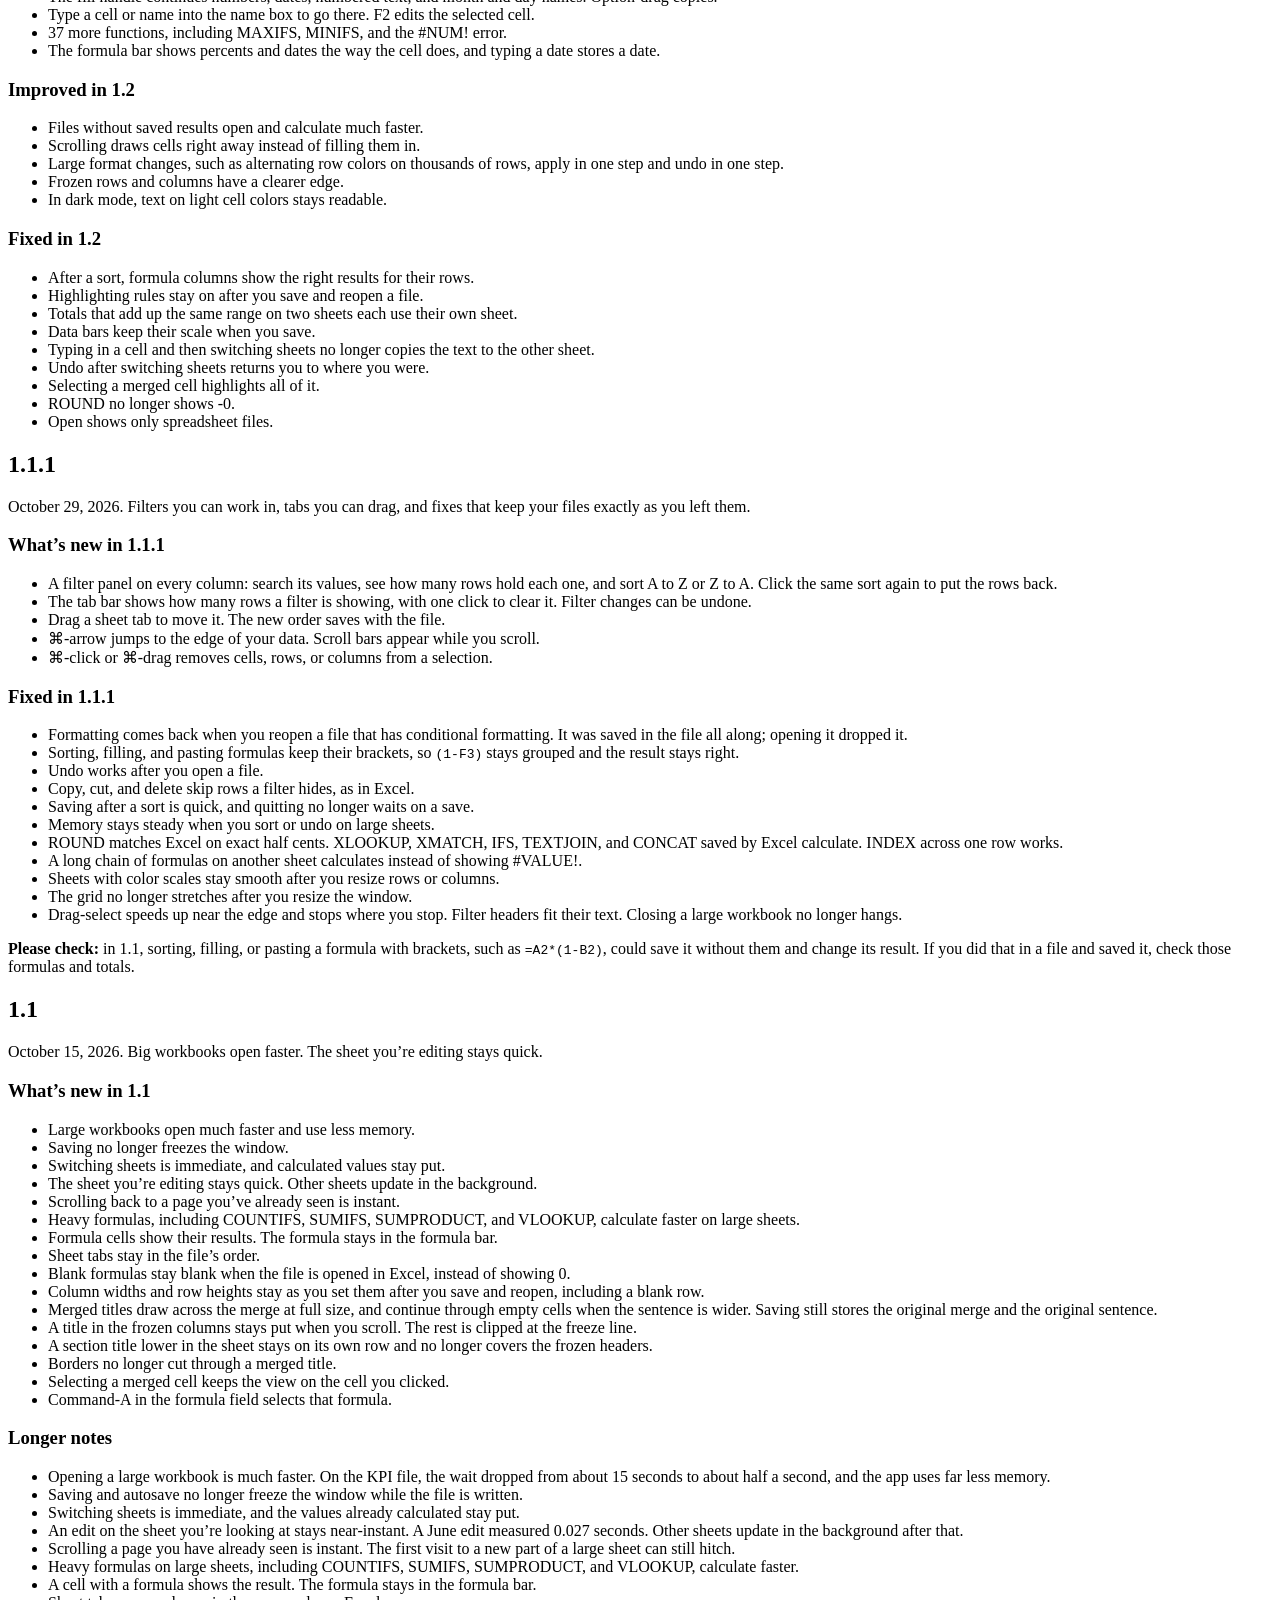
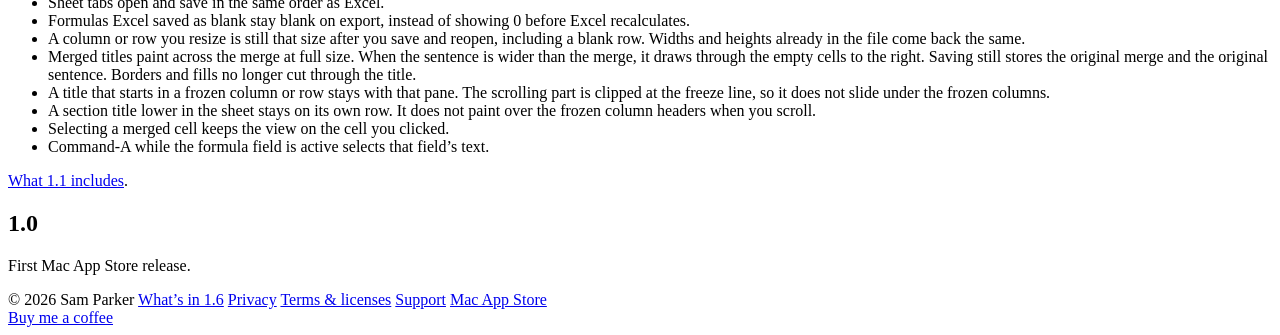
==== commit cc22f012: "Spark Grid 1.7 Over 200 more functions (497 in all) including SUBTOTAL, AGGREGATE, LAMBDA, GROUPBY, " ====
--- a/web/changelog/index.html
+++ b/web/changelog/index.html
@@ -3,11 +3,11 @@
 <head>
   <meta charset="utf-8" />
   <meta name="viewport" content="width=device-width, initial-scale=1" />
-  <title>Spark Grid changelog — 1.5 is out</title>
-  <meta name="description" content="Spark Grid 1.5 is out on the Mac App Store. A start screen with templates, Numbers documents, a window for each workbook, Share, Shortcuts and AppleScript." />
+  <title>Spark Grid changelog — 1.6 is out</title>
+  <meta name="description" content="Spark Grid 1.6 is out on the Mac App Store. Connect an AI assistant on your Mac, click cells into formulas, drag to move cells, and open .ods files." />
   <link rel="canonical" href="https://sparkgridapp.com/changelog" />
-  <meta property="og:title" content="Spark Grid changelog — 1.5 is out" />
-  <meta property="og:description" content="Spark Grid 1.5 is out on the Mac App Store. A start screen with templates, Numbers documents, a window for each workbook, Share, Shortcuts and AppleScript." />
+  <meta property="og:title" content="Spark Grid changelog — 1.6 is out" />
+  <meta property="og:description" content="Spark Grid 1.6 is out on the Mac App Store. Connect an AI assistant on your Mac, click cells into formulas, drag to move cells, and open .ods files." />
   <meta property="og:type" content="website" />
   <meta property="og:site_name" content="Spark Grid" />
   <meta property="og:locale" content="en_US" />
@@ -18,8 +18,8 @@
   <meta property="og:image:height" content="630" />
   <meta property="og:image:alt" content="Spark Grid on the Mac, showing a pipeline workbook." />
   <meta name="twitter:card" content="summary_large_image" />
-  <meta name="twitter:title" content="Spark Grid changelog — 1.5 is out" />
-  <meta name="twitter:description" content="Spark Grid 1.5 is out on the Mac App Store. A start screen with templates, Numbers documents, a window for each workbook, Share, Shortcuts and AppleScript." />
+  <meta name="twitter:title" content="Spark Grid changelog — 1.6 is out" />
+  <meta name="twitter:description" content="Spark Grid 1.6 is out on the Mac App Store. Connect an AI assistant on your Mac, click cells into formulas, drag to move cells, and open .ods files." />
   <meta name="twitter:image" content="https://sparkgridapp.com/images/og.jpg" />
   <meta name="twitter:image:alt" content="Spark Grid on the Mac, showing a pipeline workbook." />
   <link rel="icon" type="image/png" href="/favicon.png" />
@@ -35,7 +35,7 @@
     <a class="mark" href="/"><img src="/images/logo.png" width="28" height="28" alt="" /><span>Spark Grid</span></a>
     <nav>
       <a href="/">Home</a>
-      <a href="/changelog">What’s in 1.5</a>
+      <a href="/changelog">What’s in 1.6</a>
       <a href="/support">Support</a>
       <a href="/privacy">Privacy</a>
       <a href="/legal">Legal</a>
@@ -44,10 +44,46 @@
   <article class="page">
     <h1>Changelog</h1>
     <p class="pitch">Spreadsheets. No account.</p>
-    <p>Spark Grid 1.5 is out on the Mac App Store. November 19, 2026.</p>
-    <p>A start screen with templates, Numbers documents, a window for each workbook, Share, Shortcuts and AppleScript, and answers that match Excel in hundreds more cases.</p>
-
-    <h2>What’s new in 1.5</h2>
+    <p>Spark Grid 1.6 is out on the Mac App Store. November 23, 2026.</p>
+    <p>Connect an AI assistant on your Mac to your workbooks, click cells into a formula, drag cells to move them, open .ods files, and formulas that match Excel in more places.</p>
+
+    <h2>What’s new in 1.6</h2>
+    <ul>
+      <li>AI assistants on your Mac that support MCP, such as Claude Desktop, Cursor, and Claude Code, can read and change your open workbooks, with your permission. Settings &gt; AI shows how to connect one. The connection runs on your Mac; Spark Grid itself still doesn’t use the network.</li>
+      <li>While typing a formula, click or drag over cells to put them in it, on this sheet or another one.</li>
+      <li>Drag the edge of a selection to move cells. Formulas that use them follow.</li>
+      <li>Edit &gt; Go To (⌃G) jumps to any cell, range, or name. Edit &gt; Select Blank Cells selects the empty cells in a range.</li>
+      <li>Find and Replace can use regular expressions, with $1 groups in the replacement.</li>
+      <li>Open .ods spreadsheets: values, text, dates, times, formulas with their results, and merged cells.</li>
+      <li>Every font on your Mac in the font menu, and Format &gt; Add Fonts for font files of your own.</li>
+      <li>Error bars on bar and line charts, saved so Excel shows them. Copy or save a chart as an image. A simpler Series list when making a chart, and markers on line charts.</li>
+      <li>Ten more functions: SEM, MEAN, MEAN.ARITH, MEAN.GEOM, MEAN.HARM, ISREF, ISFORMULA, CELL, PERCENTILE.EXC, and QUARTILE.EXC. SEM and the MEAN functions are saved as formulas every spreadsheet app calculates.</li>
+      <li>Help &gt; Spark Grid Help, a guide that works without the internet.</li>
+    </ul>
+
+    <h2>Improved in 1.6</h2>
+    <ul>
+      <li>Ranges such as B1:INDEX(B:B,COUNTA(B:B)) and INDIRECT("B1"):INDIRECT("B3") work, and a space between two ranges gives the cells they share, as in Excel.</li>
+      <li>A formula typed into a plain cell gets the format Excel gives it: =DATE(2026,3,1) shows a date, and =PMT(…) shows money.</li>
+      <li>Formulas from a file show newer functions as you’d type them, without the _xlfn. prefix Excel stores them with.</li>
+      <li>A cell using a function Spark Grid doesn’t have yet shows the result saved in the file instead of #NAME?, and saving keeps the formula for the app that wrote it.</li>
+      <li>Moving and replacing large blocks of cells is quicker.</li>
+    </ul>
+
+    <h2>Fixed in 1.6</h2>
+    <ul>
+      <li>Scrolling follows your Mac’s trackpad and mouse setting. Settings &gt; General &gt; Reverse scroll direction turns it around for the grid, and a mouse wheel scrolls at a normal speed.</li>
+      <li>Text that looks like a number stays text: ZIP codes such as 02134 keep their zero, and long IDs stay whole.</li>
+      <li>Picking a function from the suggestions adds its opening bracket.</li>
+      <li>Row numbers above 9,999 show in full.</li>
+      <li>Saved files keep their formula results after sorting or undoing a paste.</li>
+      <li>Save As keeps a CSV file as CSV, and typing right after Go To goes into the cell.</li>
+    </ul>
+
+    <h2>1.5</h2>
+    <p>November 19, 2026. A start screen with templates, Numbers documents, a window for each workbook, Share, Shortcuts and AppleScript, and answers that match Excel in hundreds more cases.</p>
+
+    <h3>What’s new in 1.5</h3>
     <ul>
       <li>A start screen with ten templates (budget, invoice, loan calculator, timesheet and more) and your recent files. File &gt; New from Template (⇧⌘N) shows it over an open workbook.</li>
       <li>Open Numbers documents, with their formulas, formats, merged cells, borders, and frozen headers. Saving writes a new .xlsx and leaves the Numbers file alone.</li>
@@ -61,7 +97,7 @@
       <li>Formulas such as =SUM(LEN(A1:A8)) and =MAX(IF(B1:B8&lt;50,B1:B8)) work through the range, as in Excel.</li>
     </ul>
 
-    <h2>Improved in 1.5</h2>
+    <h3>Improved in 1.5</h3>
     <ul>
       <li>Typing 10:30, $1,234.50, 1,234, or (5) stores a time, money, a grouped number, or a negative number, as Excel does.</li>
       <li>TEXT and number formats match Excel in every case checked, 480 of them, including dates before March 1900.</li>
@@ -72,7 +108,7 @@
       <li>When Excel or another app removes something Spark Grid keeps in a file, Spark Grid says what was removed.</li>
     </ul>
 
-    <h2>Fixed in 1.5</h2>
+    <h3>Fixed in 1.5</h3>
     <ul>
       <li>A window made narrower no longer pushes the grid off to the right.</li>
       <li>A change on one sheet followed at once by a change on another no longer loses the first.</li>
@@ -274,7 +310,7 @@
   <footer>
     <div>
       <span>© 2026 Sam Parker</span>
-      <a href="/changelog">What’s in 1.5</a>
+      <a href="/changelog">What’s in 1.6</a>
       <a href="/privacy">Privacy</a>
       <a href="/legal">Terms &amp; licenses</a>
       <a href="/support">Support</a>
